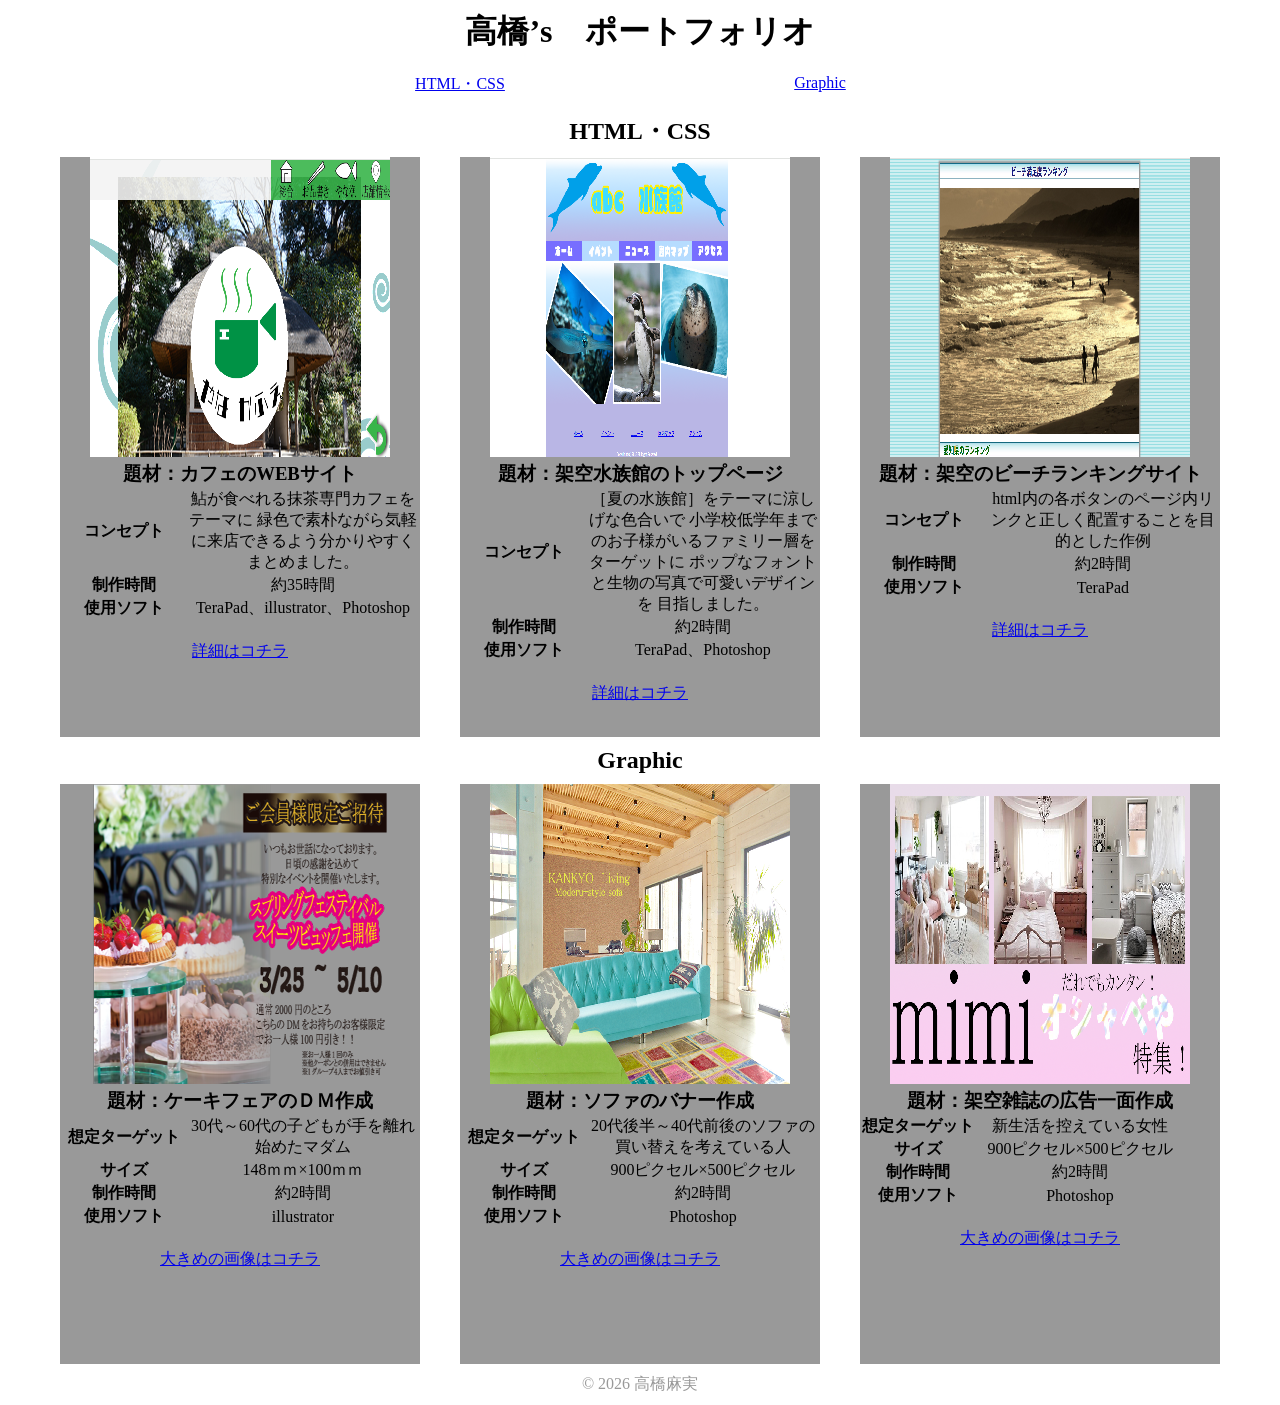
==== index.html @ 325c7fc0 "Add files via upload" ====
<!doctype html>

<head>
<meta charset="utf-8">
<title>ポートフォリオ</title>
<link href="common.css" rel="stylesheet" type="text/css">
</head>

<body>

<div class="wrapper">

	<header>
  <h1>高橋’s　ポートフォリオ</h1>
	</header>

	<nav class="f_box">
 <ul>
  <li><a href="#html">HTML・CSS</a></li>
  <li><a href="#grp">Graphic</a></li>
 </ul>
	</nav>

	<div class="contents">
  <h2 id="html">HTML・CSS</h2>

	<section class="f_box">

  <div class="box">
<p><img src="img/yanacafe.png" alt="作品1"></p>
	<h3>題材：カフェのWEBサイト</h3>
<table>
  <tr>
	<th>コンセプト</th>
	<td>鮎が食べれる抹茶専門カフェをテーマに
  緑色で素朴ながら気軽に来店できるよう分かりやすく
  まとめました。
</td>
  </tr>
  <tr>
	<th>制作時間</th>
	<td>約35時間</td>
  </tr>
  <tr>
	<th>使用ソフト</th>
	<td>TeraPad、illustrator、Photoshop</td>
  </tr>
</table>
<p class="m20"><a href="html/yanacafe/index.html">詳細はコチラ</a></p>
  </div>

  <div class="box">
<p><img src="img/aquarium.png" alt="作品2"></p>
	<h3>題材：架空水族館のトップページ</h3>
<table>
  <tr>
	<th>コンセプト</th>
	<td>［夏の水族館］をテーマに涼しげな色合いで
  小学校低学年までのお子様がいるファミリー層をターゲットに
  ポップなフォントと生物の写真で可愛いデザインを
  目指しました。</td>
  </tr>
  <tr>
	<th>制作時間</th>
	<td>約2時間</td>
  </tr>
  <tr>
	<th>使用ソフト</th>
	<td>TeraPad、Photoshop</td>
  </tr>
</table>
<p class="m20"><a href="html/aquarium/index.html">詳細はコチラ</a></p>
  </div>

  <div class="box">
<p><img src="img/beach.png" alt="作品3"></p>
	<h3>題材：架空のビーチランキングサイト</h3>
<table>
  <tr>
	<th>コンセプト</th>
	<td>html内の各ボタンのページ内リンクと正しく配置することを目的とした作例</td>
  </tr>
  <tr>
	<th>制作時間</th>
	<td>約2時間</td>
  </tr>
  <tr>
	<th>使用ソフト</th>
	<td>TeraPad</td>
  </tr>
</table>
<p class="m20"><a href="html/beach/index.html">詳細はコチラ</a></p>
  </div>

	</section>

	</div><!--.contents-->


	<div class="contents">
  <h2 id="grp">Graphic</h2>

	<section class="f_box">

  <div class="box">
<p><img src="img/team_g/team_dm.png" alt="作品1"></p>
	<h3>題材：ケーキフェアのＤＭ作成</h3>
<table>
  <tr>
	<th>想定ターゲット</th>
	<td>30代～60代の子どもが手を離れ始めたマダム</td>
  </tr>
  <tr>
	<th>サイズ</th>
	<td>148ｍｍ×100ｍｍ</td>
  </tr>
  <tr>
	<th>制作時間</th>
	<td>約2時間</td>
  </tr>
  <tr>
	<th>使用ソフト</th>
	<td>illustrator</td>
  </tr>
</table>
<p class="m20"><a href="link_image/dm_cake.pdf">大きめの画像はコチラ</a></p>
  </div>

  <div class="box">
<p><img src="img/team_g/team_sofa.png" alt="作品2"></p>
	<h3>題材：ソファのバナー作成</h3>
<table>
  <tr>
	<th>想定ターゲット</th>
	<td>20代後半～40代前後のソファの買い替えを考えている人</td>
  </tr>
  <tr>
	<th>サイズ</th>
	<td>900ピクセル×500ピクセル</td>
  </tr>
  <tr>
	<th>制作時間</th>
	<td>約2時間</td>
  </tr>
  <tr>
	<th>使用ソフト</th>
	<td>Photoshop</td>
  </tr>
</table>
<p class="m20"><a href="link_image/bnr_sofa.pdf">大きめの画像はコチラ</a></p>
  </div>

  <div class="box">
<p><img src="img/team_g/team_room.png" alt="作品3"></p>
	<h3>題材：架空雑誌の広告一面作成</h3>
<table>
  <tr>
	<th>想定ターゲット</th>
	<td>新生活を控えている女性</td>
  </tr>
  <tr>
	<th>サイズ</th>
	<td>900ピクセル×500ピクセル</td>
  </tr>
  <tr>
	<th>制作時間</th>
	<td>約2時間</td>
  </tr>
  <tr>
	<th>使用ソフト</th>
	<td>Photoshop</td>
  </tr>
</table>
<p class="m20"><a href="link_image/bnr_room.pdf">大きめの画像はコチラ</a></p>
  </div>

	</section>


	</div><!--.contents-->


	<footer>
<p>&copy; 2026 高橋麻実</p>
	</footer>

</div><!--.wrapper-->
</body>
</html>
---- common.css ----
@charset "utf-8";
/*CSS �|�[�g�t�H���I*/

*{	margin:0px;	padding: 0px;}

body{
	font-size:16px;
	color:#000;
	background-color:#FFF;
}

.wrapper{
	margin:auto;
	width:1200px;
	text-align:center;
}

h1{
	text-align:center;
	padding-top:10px;
	padding-bottom:10px;
}

.f_box{
	display:flex;
	justify-content:space-around;
	align-items:center;
}
ul{
	list-style-type:none;
	width:60%;
	margin:auto;
}
li{
	text-align:center;
	float:left;
	width:50%;
	padding-top:10px;
	padding-bottom:10px;
}

h2{
	text-align:center;
	padding-top:10px;
	padding-bottom:10px;
}

.box{
	background-color:#999;
	height:580px;
	width:30%;
}

th{	width:35%;}
tb{	width:65%;}

.m20{
	margin:20px;
}

footer p{
	color:#999;
	text-align:center;
	padding-top:10px;
	padding-bottom:10px;
}
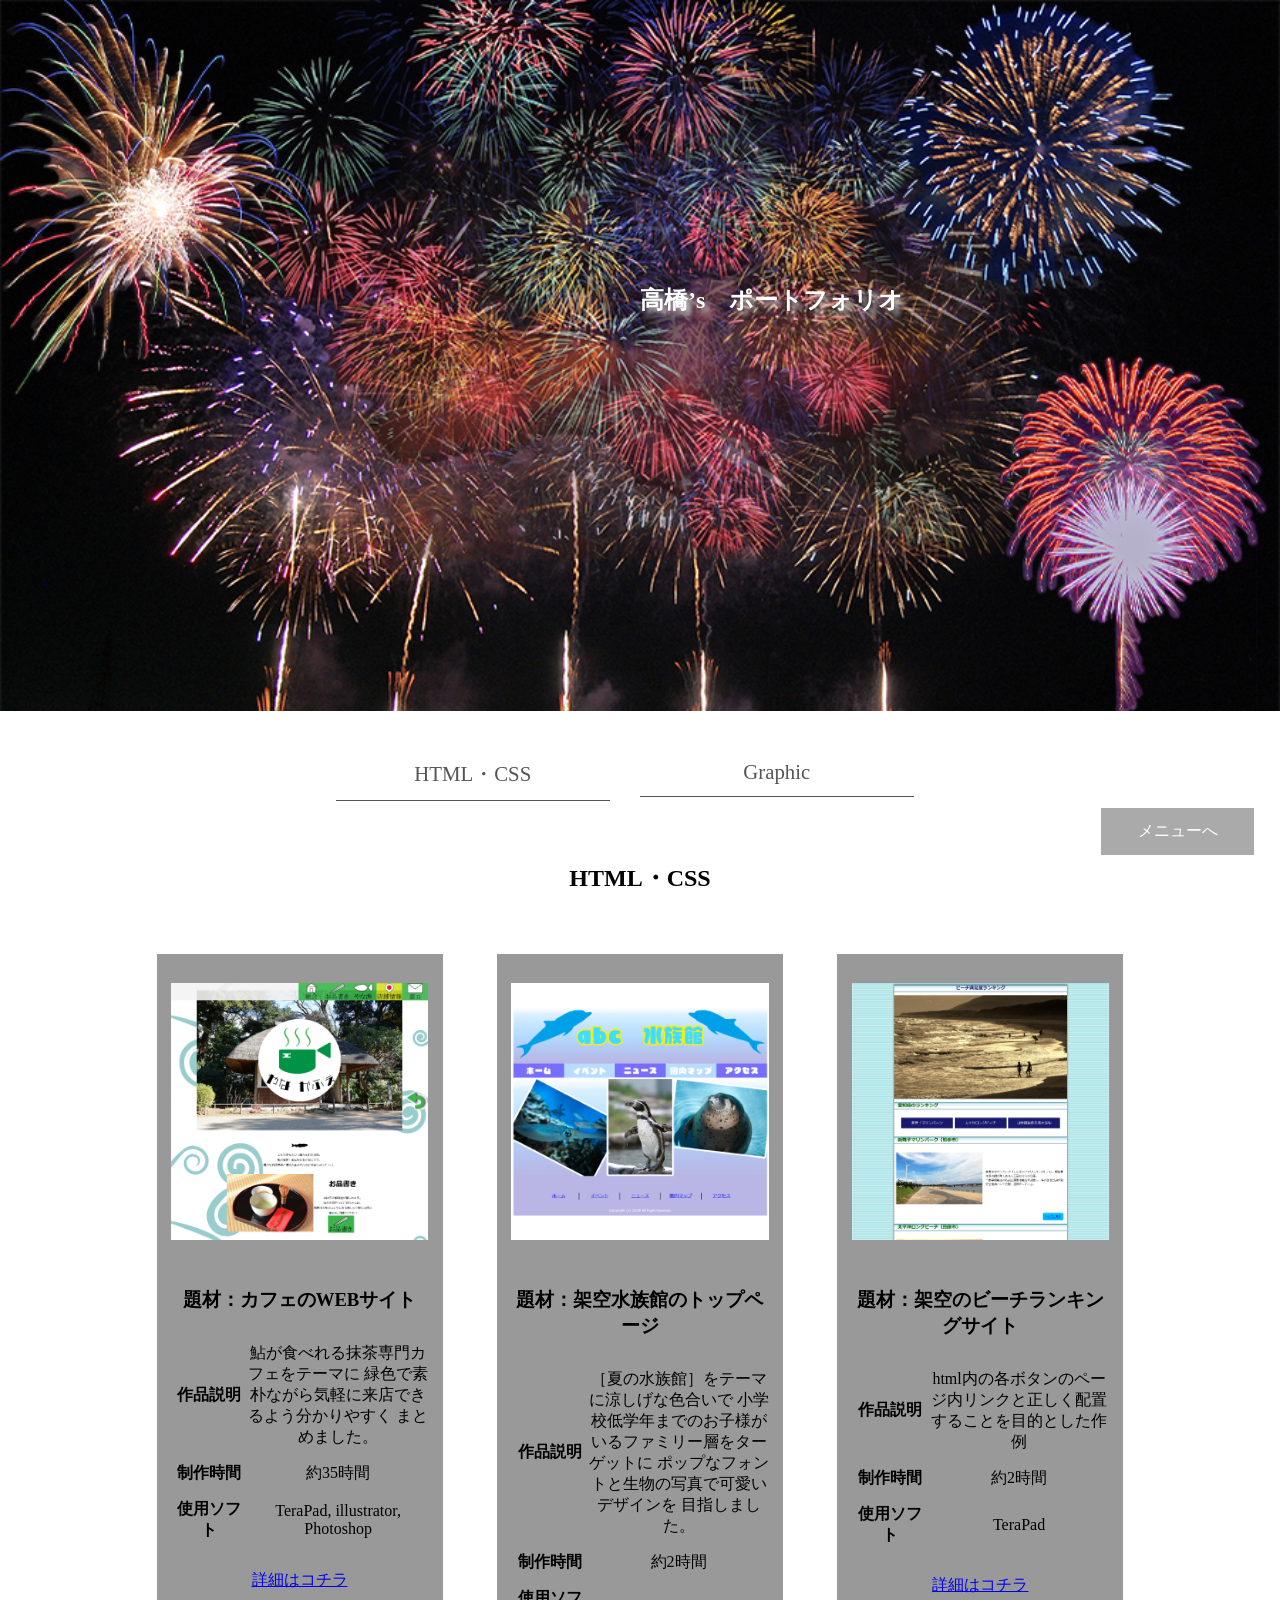
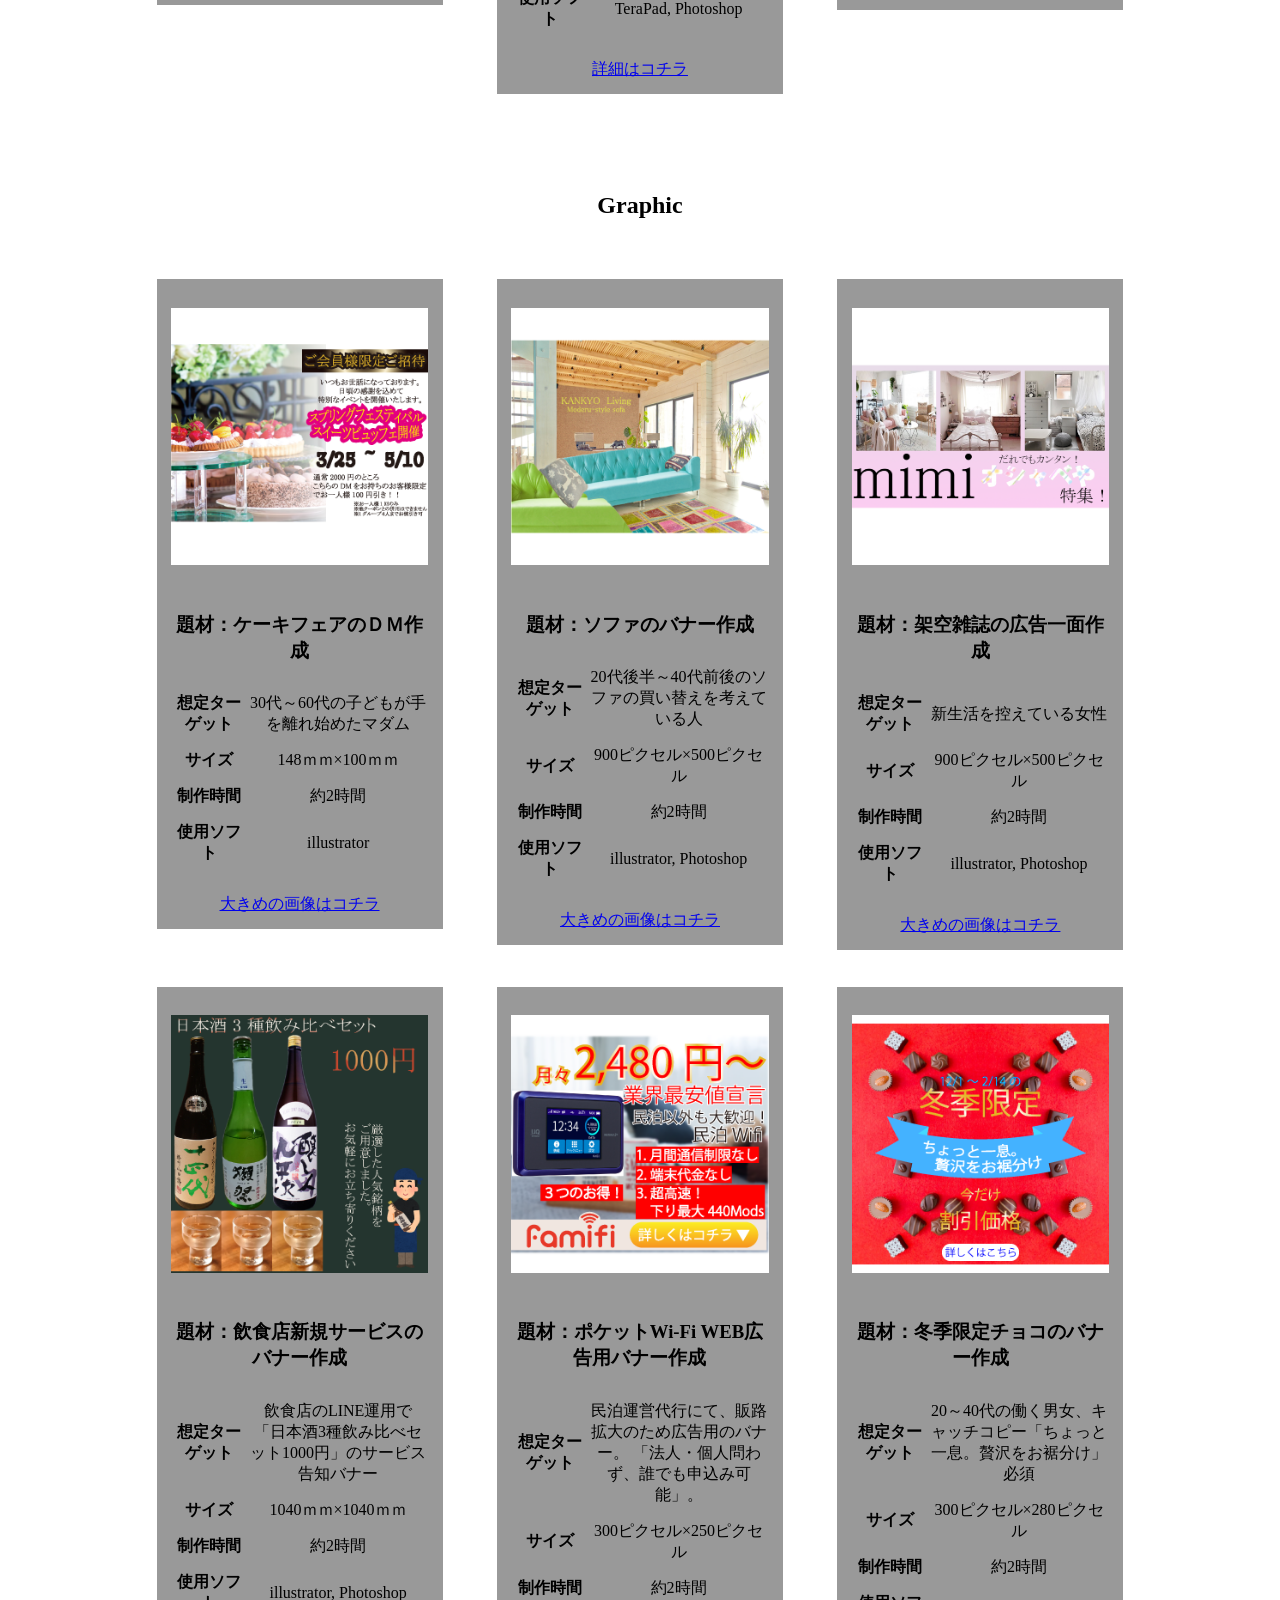
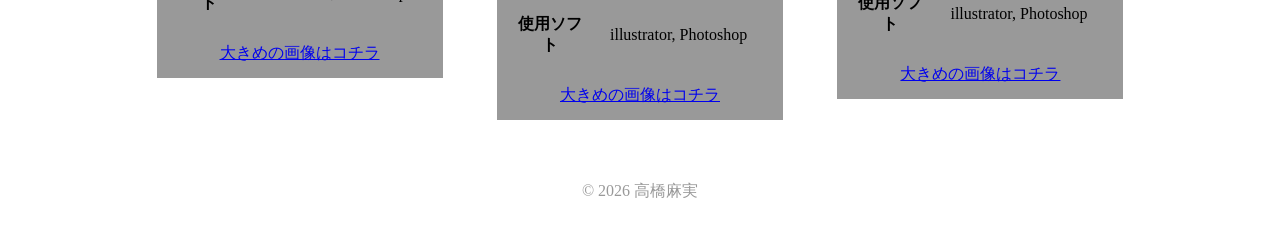
==== commit 9e18ed45: "Add files via upload" ====
--- a/index.html
+++ b/index.html
@@ -2,20 +2,23 @@
 
 <head>
 <meta charset="utf-8">
-<title>ポートフォリオ</title>
+
+<link rel="icon" href="img/favicon.ico">
+
+<title>PORTFOLIO</title>
 <link href="common.css" rel="stylesheet" type="text/css">
 </head>
 
 <body>
-
-<div class="wrapper">
 
 	<header>
   <h1>高橋’s　ポートフォリオ</h1>
 	</header>
 
-	<nav class="f_box">
- <ul>
+<div class="wrapper">
+
+	<nav>
+ <ul id="menu" class="clearfix">
   <li><a href="#html">HTML・CSS</a></li>
   <li><a href="#grp">Graphic</a></li>
  </ul>
@@ -24,6 +27,8 @@
 	<div class="contents">
   <h2 id="html">HTML・CSS</h2>
 
+<!--1段目-->
+
 	<section class="f_box">
 
   <div class="box">
@@ -31,7 +36,7 @@
 	<h3>題材：カフェのWEBサイト</h3>
 <table>
   <tr>
-	<th>コンセプト</th>
+	<th>作品説明</th>
 	<td>鮎が食べれる抹茶専門カフェをテーマに
   緑色で素朴ながら気軽に来店できるよう分かりやすく
   まとめました。
@@ -43,10 +48,10 @@
   </tr>
   <tr>
 	<th>使用ソフト</th>
-	<td>TeraPad、illustrator、Photoshop</td>
-  </tr>
-</table>
-<p class="m20"><a href="html/yanacafe/index.html">詳細はコチラ</a></p>
+	<td>TeraPad, illustrator, Photoshop</td>
+  </tr>
+</table>
+<p class="mr10"><a href="html/yanacafe/index.html">詳細はコチラ</a></p>
   </div>
 
   <div class="box">
@@ -54,7 +59,7 @@
 	<h3>題材：架空水族館のトップページ</h3>
 <table>
   <tr>
-	<th>コンセプト</th>
+	<th>作品説明</th>
 	<td>［夏の水族館］をテーマに涼しげな色合いで
   小学校低学年までのお子様がいるファミリー層をターゲットに
   ポップなフォントと生物の写真で可愛いデザインを
@@ -66,10 +71,10 @@
   </tr>
   <tr>
 	<th>使用ソフト</th>
-	<td>TeraPad、Photoshop</td>
-  </tr>
-</table>
-<p class="m20"><a href="html/aquarium/index.html">詳細はコチラ</a></p>
+	<td>TeraPad, Photoshop</td>
+  </tr>
+</table>
+<p class="mr10"><a href="html/aquarium/index.html">詳細はコチラ</a></p>
   </div>
 
   <div class="box">
@@ -77,7 +82,7 @@
 	<h3>題材：架空のビーチランキングサイト</h3>
 <table>
   <tr>
-	<th>コンセプト</th>
+	<th>作品説明</th>
 	<td>html内の各ボタンのページ内リンクと正しく配置することを目的とした作例</td>
   </tr>
   <tr>
@@ -89,10 +94,11 @@
 	<td>TeraPad</td>
   </tr>
 </table>
-<p class="m20"><a href="html/beach/index.html">詳細はコチラ</a></p>
+<p class="mr10"><a href="html/beach/index.html">詳細はコチラ</a></p>
   </div>
 
 	</section>
+<!--1段目終わり-->
 
 	</div><!--.contents-->
 
@@ -100,9 +106,11 @@
 	<div class="contents">
   <h2 id="grp">Graphic</h2>
 
+<!--1段目-->
+
 	<section class="f_box">
 
-  <div class="box">
+  <div class="box2">
 <p><img src="img/team_g/team_dm.png" alt="作品1"></p>
 	<h3>題材：ケーキフェアのＤＭ作成</h3>
 <table>
@@ -123,10 +131,10 @@
 	<td>illustrator</td>
   </tr>
 </table>
-<p class="m20"><a href="link_image/dm_cake.pdf">大きめの画像はコチラ</a></p>
-  </div>
-
-  <div class="box">
+<p class="mr10"><a href="link_image/dm_cake.pdf">大きめの画像はコチラ</a></p>
+  </div>
+
+  <div class="box2">
 <p><img src="img/team_g/team_sofa.png" alt="作品2"></p>
 	<h3>題材：ソファのバナー作成</h3>
 <table>
@@ -144,13 +152,13 @@
   </tr>
   <tr>
 	<th>使用ソフト</th>
-	<td>Photoshop</td>
-  </tr>
-</table>
-<p class="m20"><a href="link_image/bnr_sofa.pdf">大きめの画像はコチラ</a></p>
-  </div>
-
-  <div class="box">
+	<td>illustrator, Photoshop</td>
+  </tr>
+</table>
+<p class="mr10"><a href="link_image/bnr_sofa.pdf">大きめの画像はコチラ</a></p>
+  </div>
+
+  <div class="box2">
 <p><img src="img/team_g/team_room.png" alt="作品3"></p>
 	<h3>題材：架空雑誌の広告一面作成</h3>
 <table>
@@ -168,16 +176,102 @@
   </tr>
   <tr>
 	<th>使用ソフト</th>
-	<td>Photoshop</td>
-  </tr>
-</table>
-<p class="m20"><a href="link_image/bnr_room.pdf">大きめの画像はコチラ</a></p>
+	<td>illustrator, Photoshop</td>
+  </tr>
+</table>
+<p class="mr10"><a href="link_image/bnr_room.pdf">大きめの画像はコチラ</a></p>
   </div>
 
 	</section>
 
+<!--1段目終わり-->
+
+<!--2段目-->
+
+	<section class="f_box">
+
+  <div class="box3">
+<p><img src="img/team_g/team_sake.png" alt="作品4"></p>
+	<h3>題材：飲食店新規サービスのバナー作成</h3>
+<table>
+  <tr>
+	<th>想定ターゲット</th>
+	<td>飲食店のLINE運用で「日本酒3種飲み比べセット1000円」のサービス告知バナー</td>
+  </tr>
+  <tr>
+	<th>サイズ</th>
+	<td>1040ｍｍ×1040ｍｍ</td>
+  </tr>
+  <tr>
+	<th>制作時間</th>
+	<td>約2時間</td>
+  </tr>
+  <tr>
+	<th>使用ソフト</th>
+	<td>illustrator, Photoshop</td>
+  </tr>
+</table>
+<p class="mr10"><a href="link_image/bnr_sake.pdf">大きめの画像はコチラ</a></p>
+  </div>
+
+  <div class="box3">
+<p><img src="img/team_g/team_wifi.png" alt="作品5"></p>
+	<h3>題材：ポケットWi-Fi WEB広告用バナー作成</h3>
+<table>
+  <tr>
+	<th>想定ターゲット</th>
+	<td>民泊運営代行にて、販路拡大のため広告用のバナー。
+	  「法人・個人問わず、誰でも申込み可能」。</td>
+  </tr>
+  <tr>
+	<th>サイズ</th>
+	<td>300ピクセル×250ピクセル</td>
+  </tr>
+  <tr>
+	<th>制作時間</th>
+	<td>約2時間</td>
+  </tr>
+  <tr>
+	<th>使用ソフト</th>
+	<td>illustrator, Photoshop</td>
+  </tr>
+</table>
+<p class="mr10"><a href="link_image/bnr_wifi.pdf">大きめの画像はコチラ</a></p>
+  </div>
+
+  <div class="box3">
+<p><img src="img/team_g/team_chocolate.png" alt="作品6"></p>
+	<h3>題材：冬季限定チョコのバナー作成</h3>
+<table>
+  <tr>
+	<th>想定ターゲット</th>
+	<td>20～40代の働く男女、キャッチコピー「ちょっと一息。贅沢をお裾分け」必須</td>
+  </tr>
+  <tr>
+	<th>サイズ</th>
+	<td>300ピクセル×280ピクセル</td>
+  </tr>
+  <tr>
+	<th>制作時間</th>
+	<td>約2時間</td>
+  </tr>
+  <tr>
+	<th>使用ソフト</th>
+	<td>illustrator, Photoshop</td>
+  </tr>
+</table>
+<p class="mr10"><a href="link_image/bnr_chocolate.pdf">大きめの画像はコチラ</a></p>
+  </div>
+
+	</section>
+
+<!--2段目終わり-->
 
 	</div><!--.contents-->
+
+<p class="back">
+	<a href="#menu">メニューへ</a>
+</p>
 
 
 	<footer>
--- a/common.css
+++ b/common.css
@@ -1,66 +1,138 @@
+/*CSS PORTFOLIO*/
 @charset "utf-8";
-/*CSS �|�[�g�t�H���I*/
 
 *{	margin:0px;	padding: 0px;}
 
 body{
-	font-size:16px;
-	color:#000;
-	background-color:#FFF;
+	text-align:center;
+}
+
+header{
+	background-image:url("img/header_bd.png");
+	background-size:100%;
+	width:100%;
+	height:0;
+	padding-top:55.556%;
+	position:relative;
+	z-index:999;
+}
+h1{
+	position: absolute;
+	top: 40%;
+	left: 50%;
+	color:#FFF;
+	font-size: 150%;
+	text-shadow: 5px 5px 5px #bbb;
 }
 
 .wrapper{
+	width:95%;
 	margin:auto;
-	width:1200px;
-	text-align:center;
 }
 
-h1{
-	text-align:center;
-	padding-top:10px;
-	padding-bottom:10px;
-}
-
-.f_box{
-	display:flex;
-	justify-content:space-around;
-	align-items:center;
-}
 ul{
 	list-style-type:none;
-	width:60%;
+	width:50%;
 	margin:auto;
+	margin-top:3%;
 }
 li{
 	text-align:center;
 	float:left;
-	width:50%;
-	padding-top:10px;
-	padding-bottom:10px;
+	width:45%;
+	font-size:130%;
+	border-bottom:solid 1px #555;
+	margin-right:5%;
+	padding-top:2%;
+	padding-bottom:2%;
+}
+.clearfix:after{
+	content:"";
+	display:block;
+	clear:both;
 }
 
+nav a {
+	text-decoration: none;
+	color: #555;
+}
+nav a:hover {
+	opacity: 0.8;
+}
+
+
 h2{
+	font-size:150%;
 	text-align:center;
-	padding-top:10px;
-	padding-bottom:10px;
+	padding-top:5%;
+	padding-bottom:5%;
+}
+
+.f_box{
+	width:84%;
+	margin:auto;
+	display:flex;
+	flex-direction:row;
+	flex-wrap:wrap;
+	justify-content:space-around;
+	align-items:flex-start;
+	margin-bottom:3%;
+}
+
+.box img,.box2 img,.box3 img{
+	width:90%;
+	margin:10% auto;
 }
 
 .box{
 	background-color:#999;
-	height:580px;
-	width:30%;
+	width:28%;
+/*	height:760PX;*/
+}
+.box2{
+	background-color:#999;
+	width:28%;
+/*	height:700PX;*/
+}
+.box3{
+	background-color:#999;
+	width:28%;
+/*	height:770PX;*/
 }
 
-th{	width:35%;}
-tb{	width:65%;}
+h3{	padding:5%;}
 
-.m20{
-	margin:20px;
+table{
+	width:90%;
+	margin:auto;
+	border-collapse:separate;
+	border-spacing:0 15px;
+}
+th{	width:30%;}
+tb{	width:60%;}
+
+.mr10{
+	margin-top:5%;
+	margin-bottom:5%;
+}
+
+.back{
+	width:10%;
+	text-align:center;
+	background-color:#aaa;
+	padding:1%;
+	position:fixed;
+	right:2%;
+	bottom:5%;
+}
+.back a{
+	color:#fff;
+	text-decoration:none;
 }
 
 footer p{
 	color:#999;
 	text-align:center;
-	padding-top:10px;
-	padding-bottom:10px;
+	padding-top:2%;
+	padding-bottom:3%;
 }
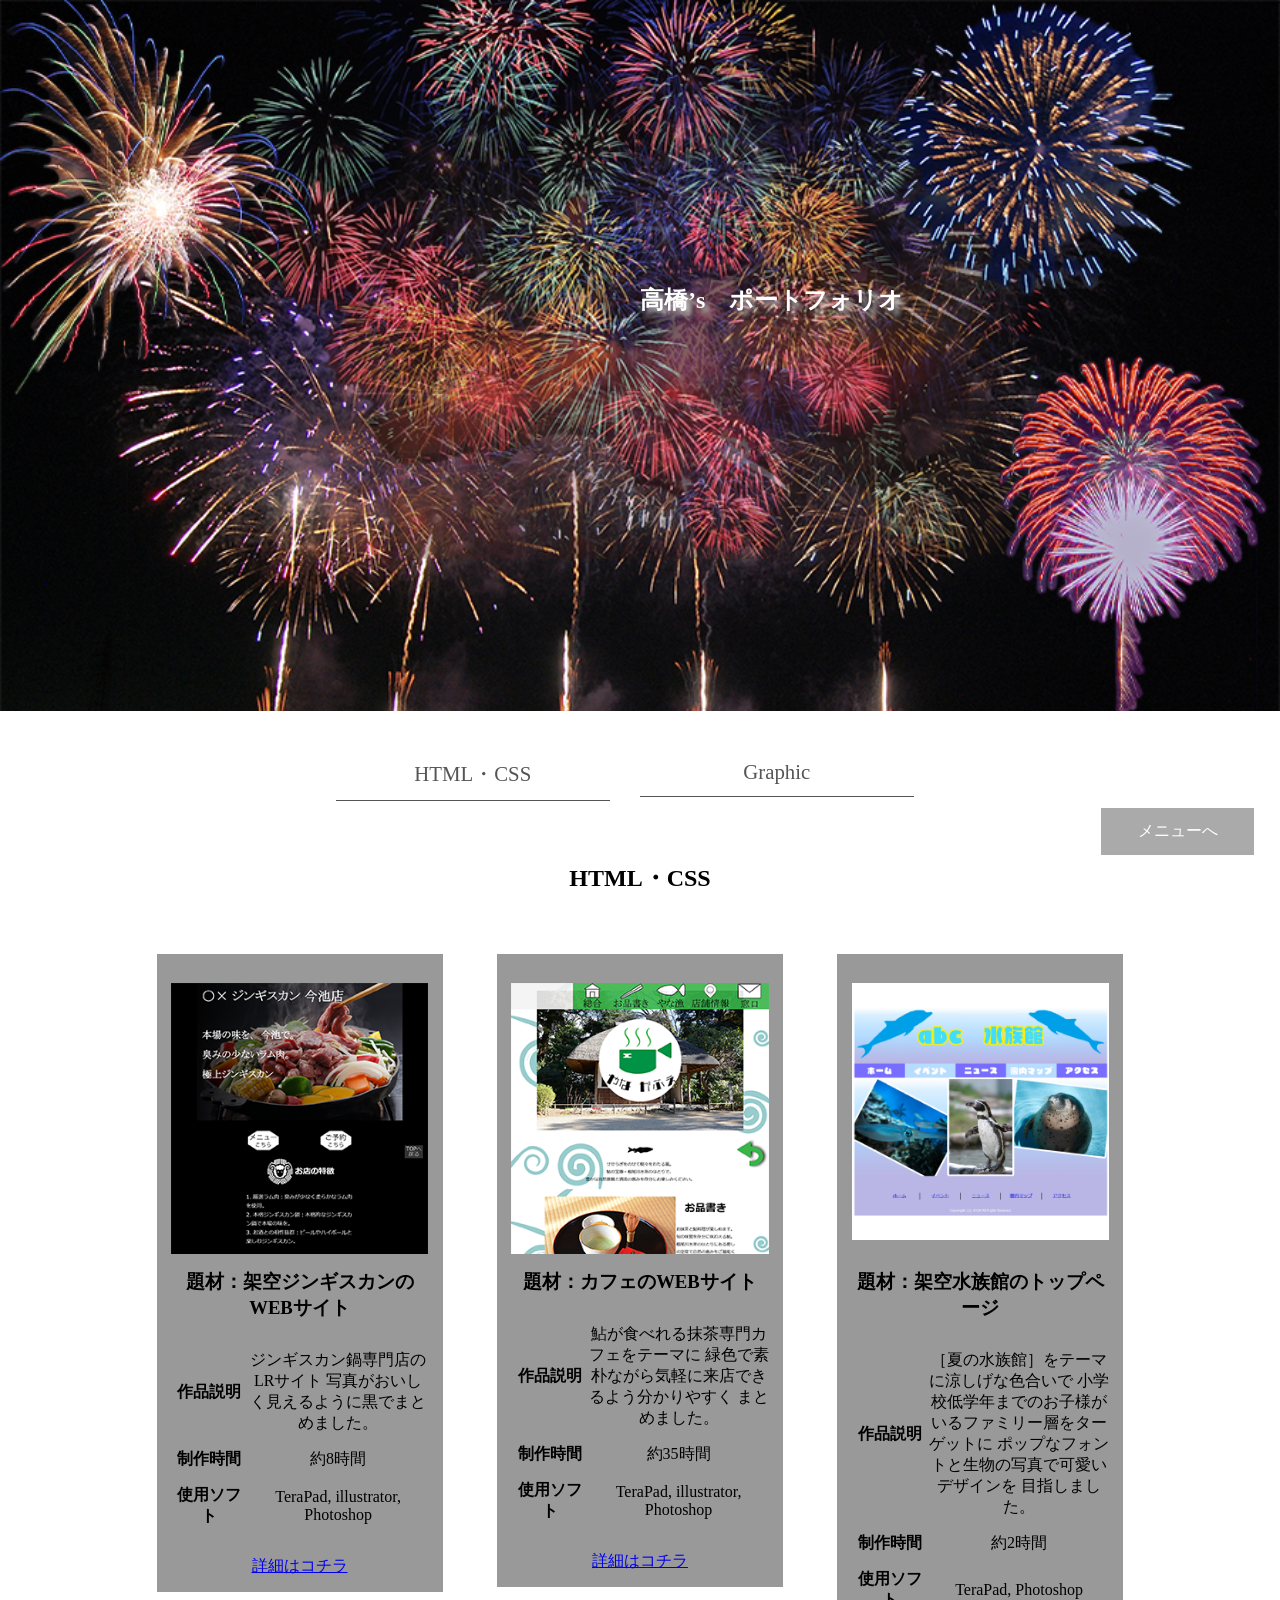
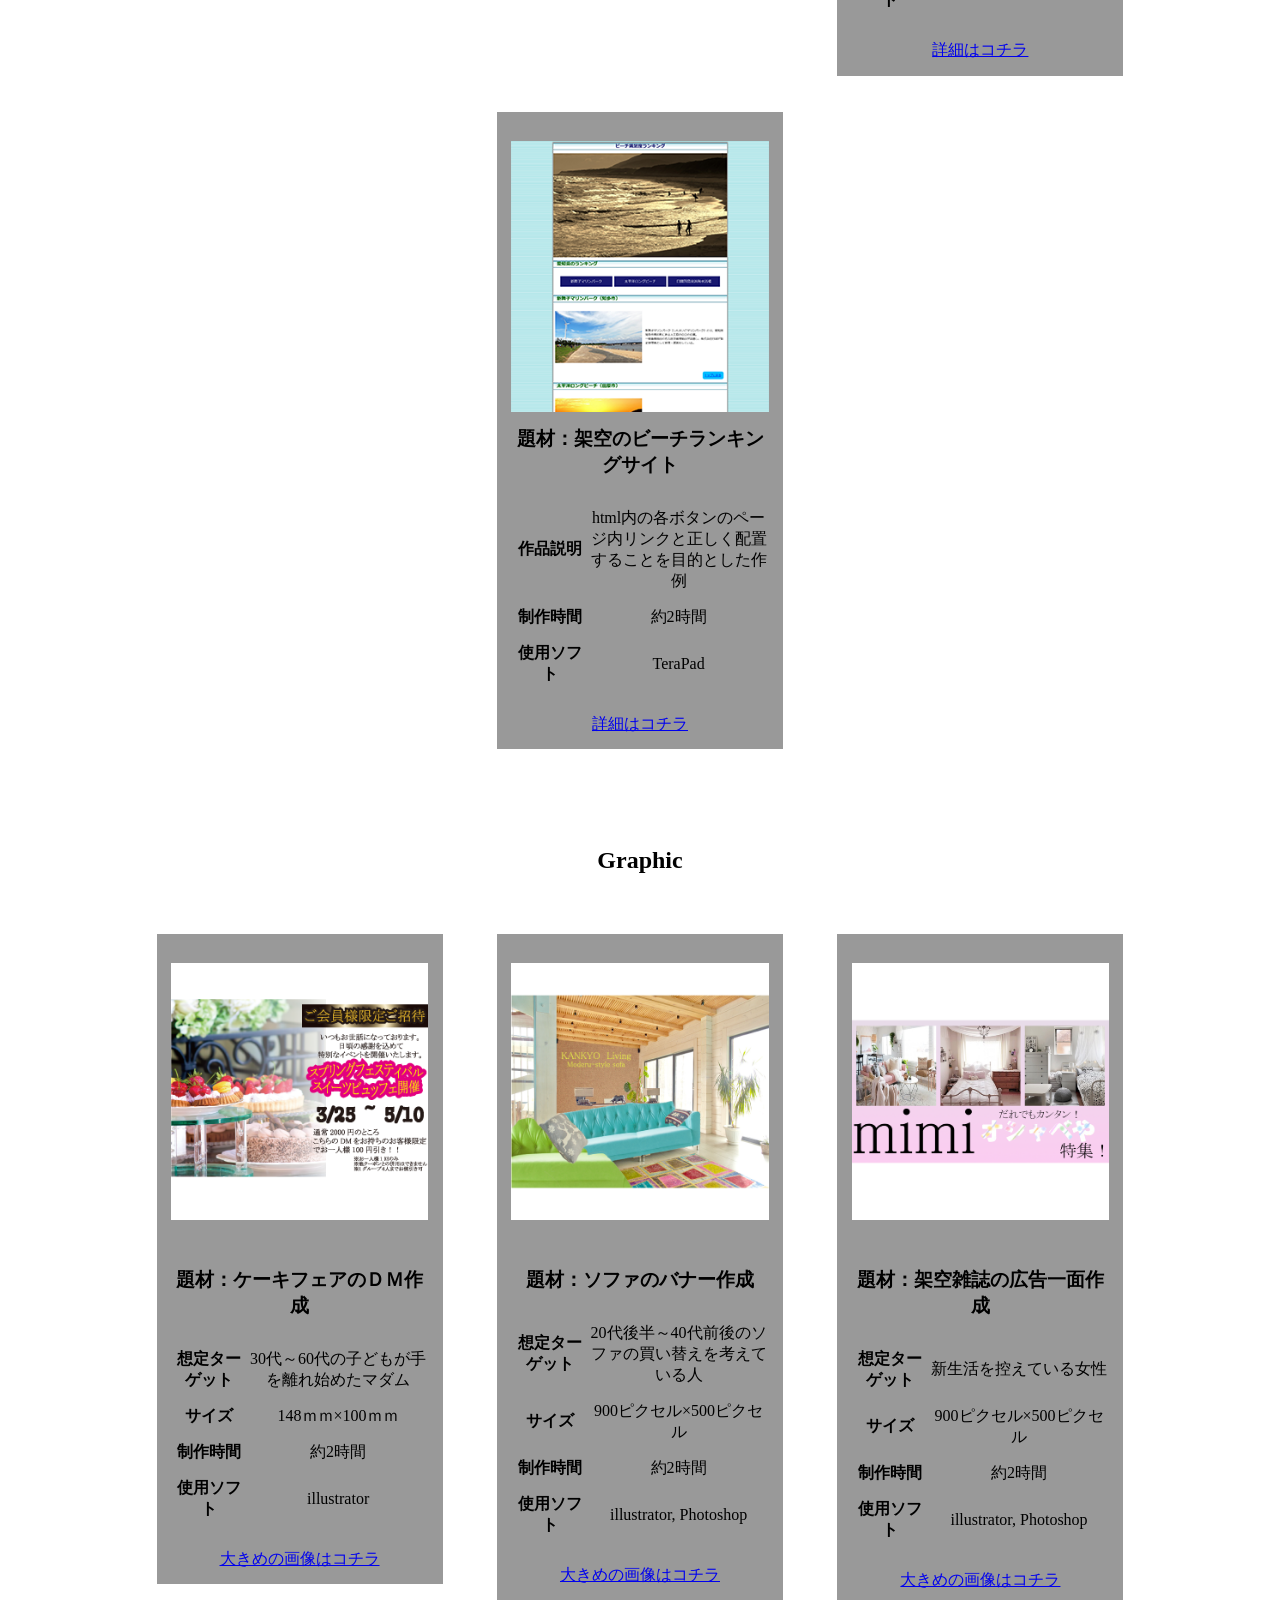
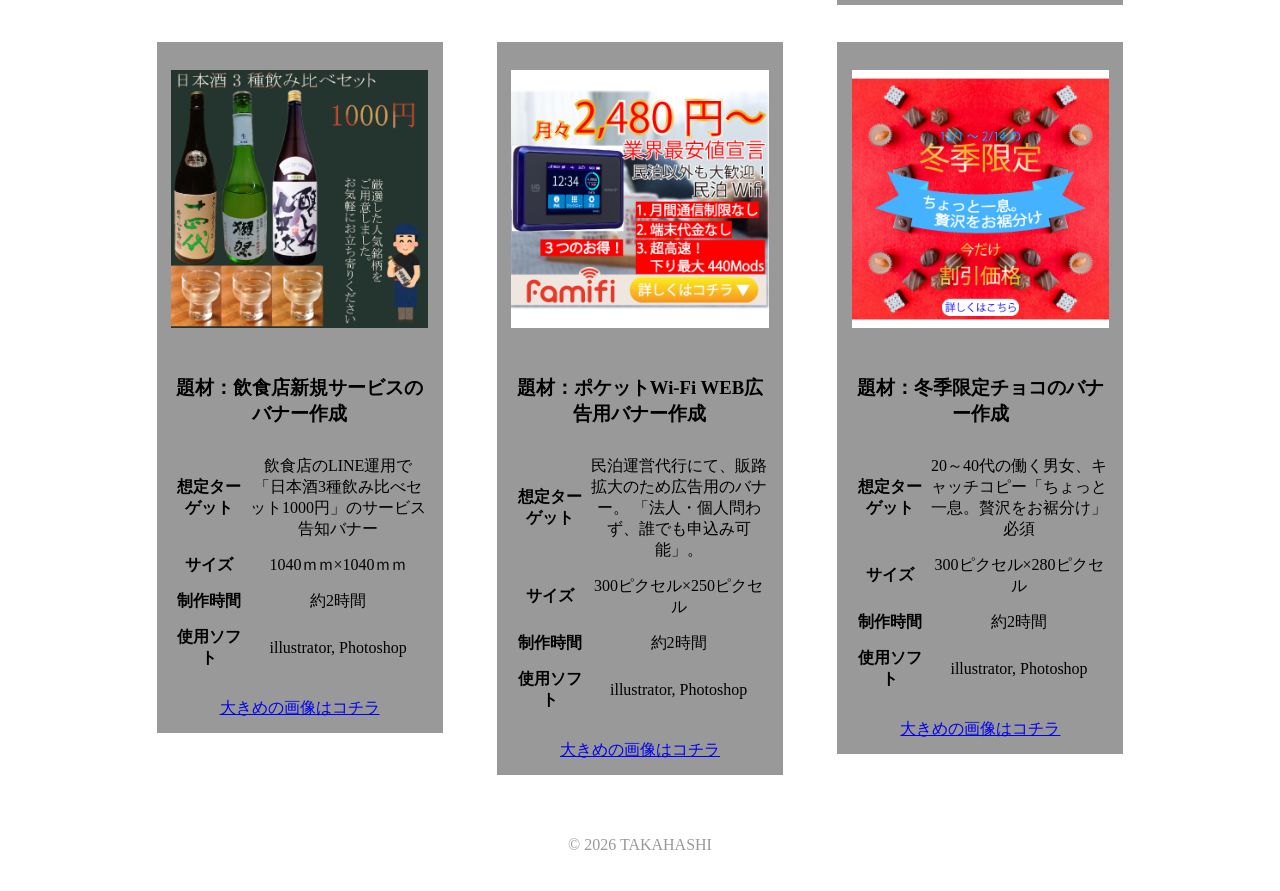
==== commit 52791624: "Add files via upload" ====
--- a/index.html
+++ b/index.html
@@ -32,7 +32,29 @@
 	<section class="f_box">
 
   <div class="box">
-<p><img src="img/yanacafe.png" alt="作品1"></p>
+<p class="i_box"><img src="img/lamb.png" alt="作品1"></p>
+	<h3>題材：架空ジンギスカンのWEBサイト</h3>
+<table>
+  <tr>
+	<th>作品説明</th>
+	<td>ジンギスカン鍋専門店のLRサイト
+		写真がおいしく見えるように黒でまとめました。
+</td>
+  </tr>
+  <tr>
+	<th>制作時間</th>
+	<td>約8時間</td>
+  </tr>
+  <tr>
+	<th>使用ソフト</th>
+	<td>TeraPad, illustrator, Photoshop</td>
+  </tr>
+</table>
+<p class="mr10"><a href="html/lamb/index.html">詳細はコチラ</a></p>
+  </div>
+
+  <div class="box">
+<p class="i_box"><img src="img/yanacafe.png" alt="作品2"></p>
 	<h3>題材：カフェのWEBサイト</h3>
 <table>
   <tr>
@@ -55,7 +77,7 @@
   </div>
 
   <div class="box">
-<p><img src="img/aquarium.png" alt="作品2"></p>
+<p class="i_box"><img src="img/aquarium.png" alt="作品3"></p>
 	<h3>題材：架空水族館のトップページ</h3>
 <table>
   <tr>
@@ -77,8 +99,16 @@
 <p class="mr10"><a href="html/aquarium/index.html">詳細はコチラ</a></p>
   </div>
 
-  <div class="box">
-<p><img src="img/beach.png" alt="作品3"></p>
+	</section>
+
+<!--1段目終わり-->
+
+<!--2段目-->
+
+	<section class="f_box">
+
+  <div class="box">
+<p class="i_box"><img src="img/beach.png" alt="作品4"></p>
 	<h3>題材：架空のビーチランキングサイト</h3>
 <table>
   <tr>
@@ -98,7 +128,7 @@
   </div>
 
 	</section>
-<!--1段目終わり-->
+<!--2段目終わり-->
 
 	</div><!--.contents-->
 
@@ -110,7 +140,7 @@
 
 	<section class="f_box">
 
-  <div class="box2">
+  <div class="box">
 <p><img src="img/team_g/team_dm.png" alt="作品1"></p>
 	<h3>題材：ケーキフェアのＤＭ作成</h3>
 <table>
@@ -134,7 +164,7 @@
 <p class="mr10"><a href="link_image/dm_cake.pdf">大きめの画像はコチラ</a></p>
   </div>
 
-  <div class="box2">
+  <div class="box">
 <p><img src="img/team_g/team_sofa.png" alt="作品2"></p>
 	<h3>題材：ソファのバナー作成</h3>
 <table>
@@ -158,7 +188,7 @@
 <p class="mr10"><a href="link_image/bnr_sofa.pdf">大きめの画像はコチラ</a></p>
   </div>
 
-  <div class="box2">
+  <div class="box">
 <p><img src="img/team_g/team_room.png" alt="作品3"></p>
 	<h3>題材：架空雑誌の広告一面作成</h3>
 <table>
@@ -190,7 +220,7 @@
 
 	<section class="f_box">
 
-  <div class="box3">
+  <div class="box">
 <p><img src="img/team_g/team_sake.png" alt="作品4"></p>
 	<h3>題材：飲食店新規サービスのバナー作成</h3>
 <table>
@@ -214,7 +244,7 @@
 <p class="mr10"><a href="link_image/bnr_sake.pdf">大きめの画像はコチラ</a></p>
   </div>
 
-  <div class="box3">
+  <div class="box">
 <p><img src="img/team_g/team_wifi.png" alt="作品5"></p>
 	<h3>題材：ポケットWi-Fi WEB広告用バナー作成</h3>
 <table>
@@ -239,7 +269,7 @@
 <p class="mr10"><a href="link_image/bnr_wifi.pdf">大きめの画像はコチラ</a></p>
   </div>
 
-  <div class="box3">
+  <div class="box">
 <p><img src="img/team_g/team_chocolate.png" alt="作品6"></p>
 	<h3>題材：冬季限定チョコのバナー作成</h3>
 <table>
@@ -275,7 +305,7 @@
 
 
 	<footer>
-<p>&copy; 2026 高橋麻実</p>
+<p>&copy; 2026 TAKAHASHI</p>
 	</footer>
 
 </div><!--.wrapper-->
--- a/common.css
+++ b/common.css
@@ -79,7 +79,14 @@
 	margin-bottom:3%;
 }
 
-.box img,.box2 img,.box3 img{
+.i_box{
+	width:100%;
+	height:300px;
+	overflow:auto;
+	scrollbar-width:none;
+}
+
+.box img{
 	width:90%;
 	margin:10% auto;
 }
@@ -89,16 +96,19 @@
 	width:28%;
 /*	height:760PX;*/
 }
+
+/*
 .box2{
 	background-color:#999;
 	width:28%;
-/*	height:700PX;*/
+	height:700PX;
 }
 .box3{
 	background-color:#999;
 	width:28%;
-/*	height:770PX;*/
+	height:770PX;
 }
+*/
 
 h3{	padding:5%;}
 
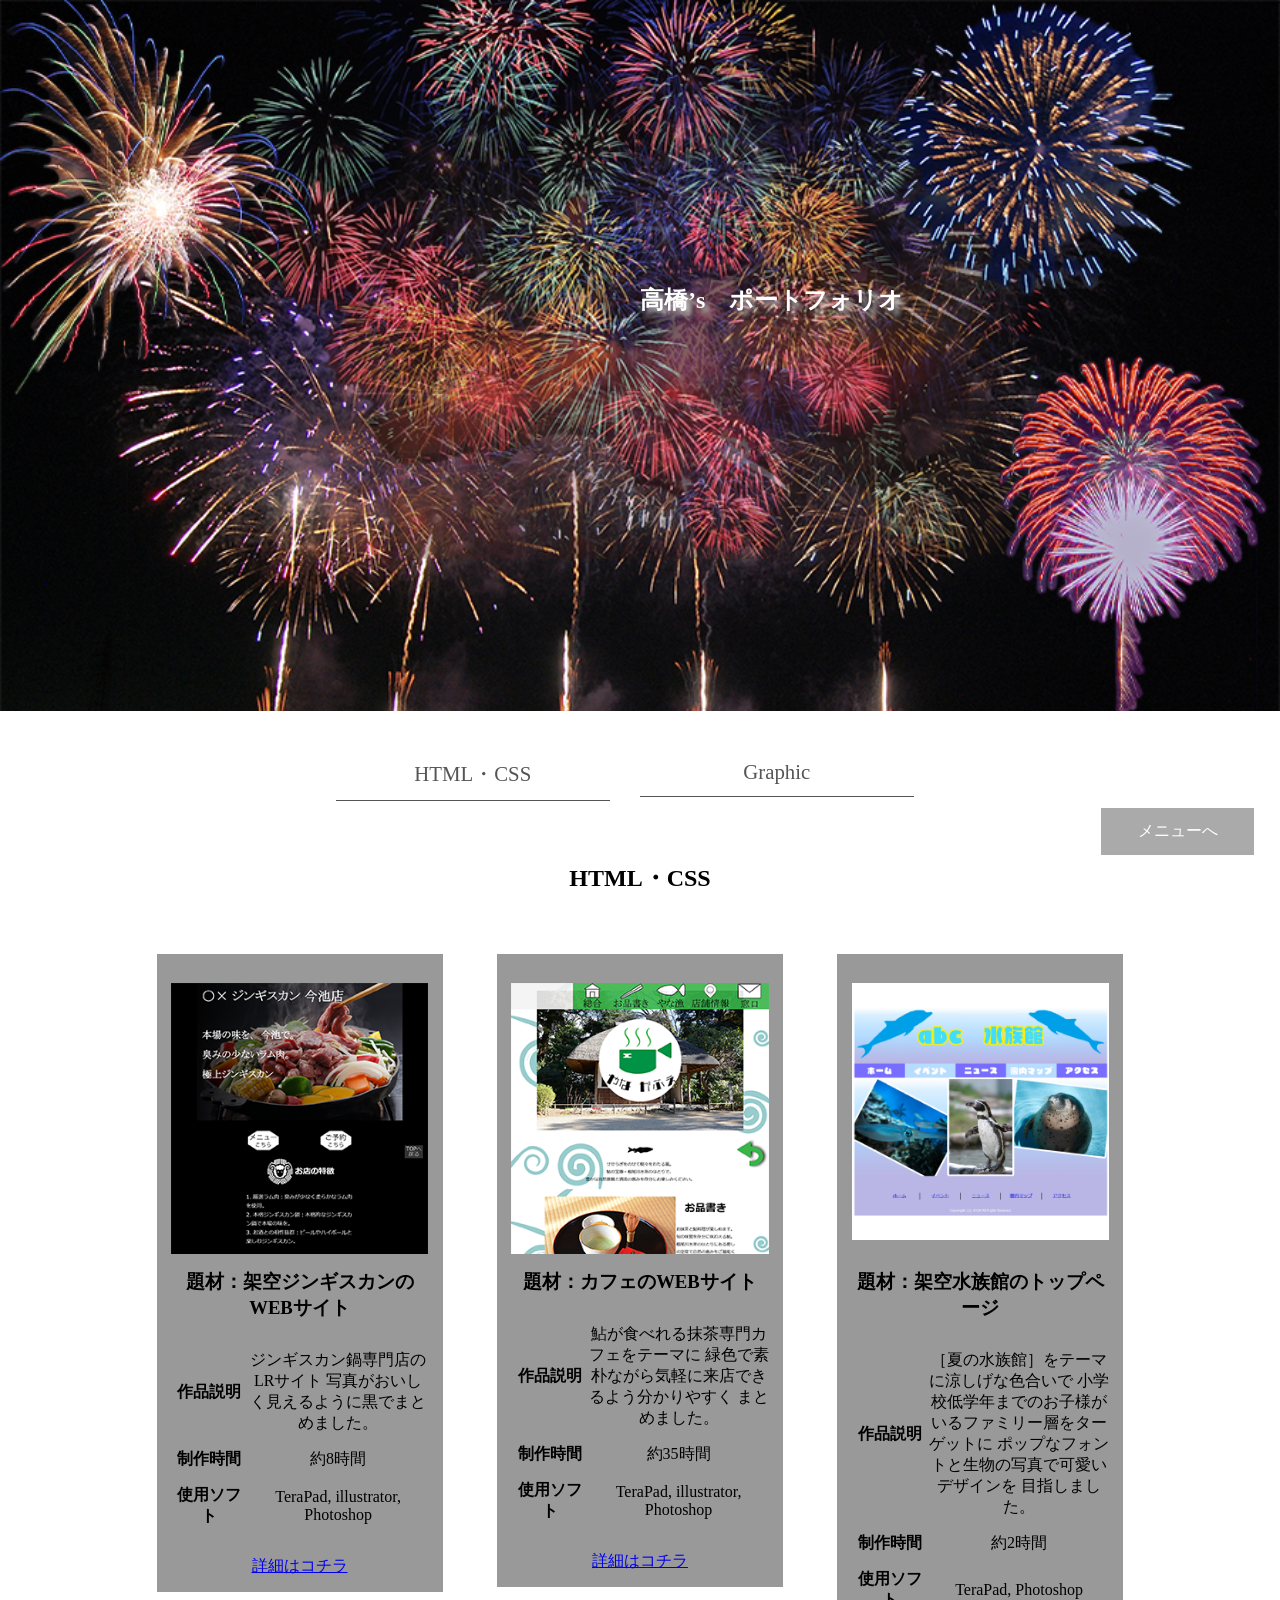
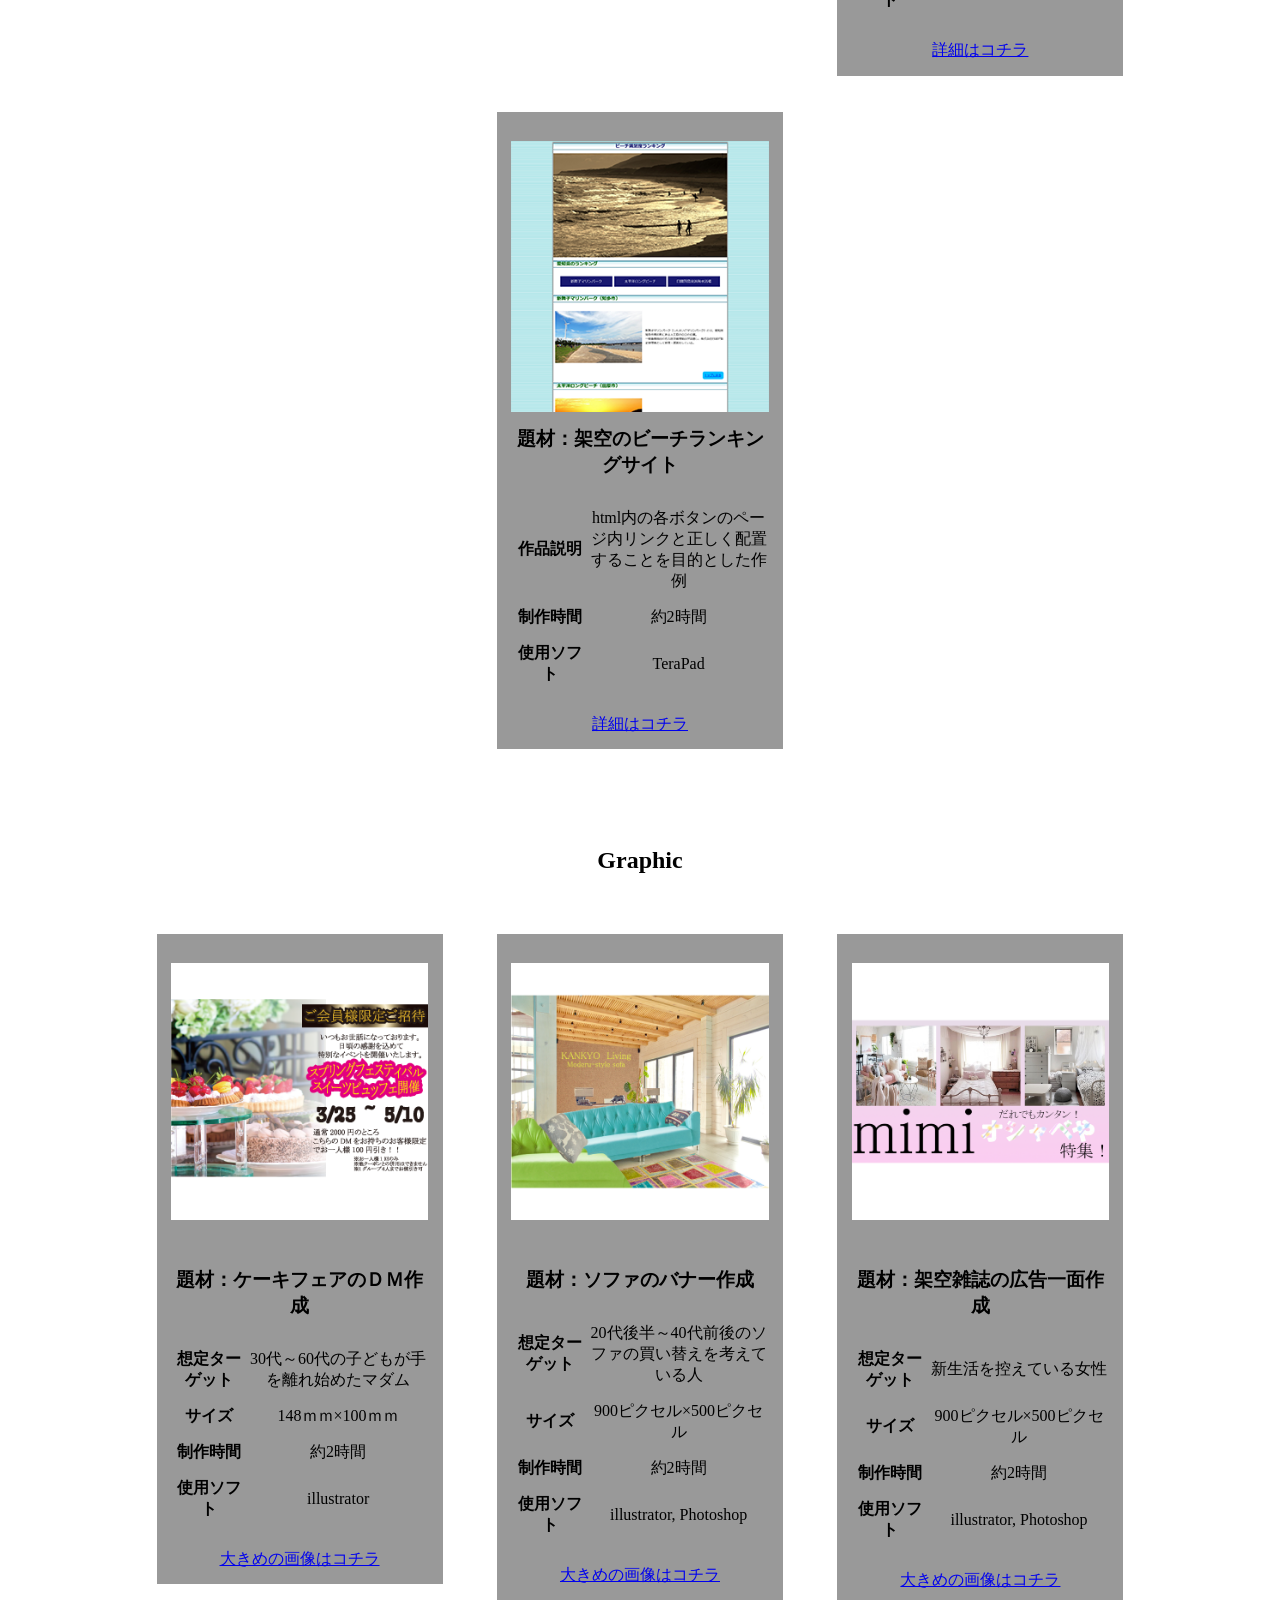
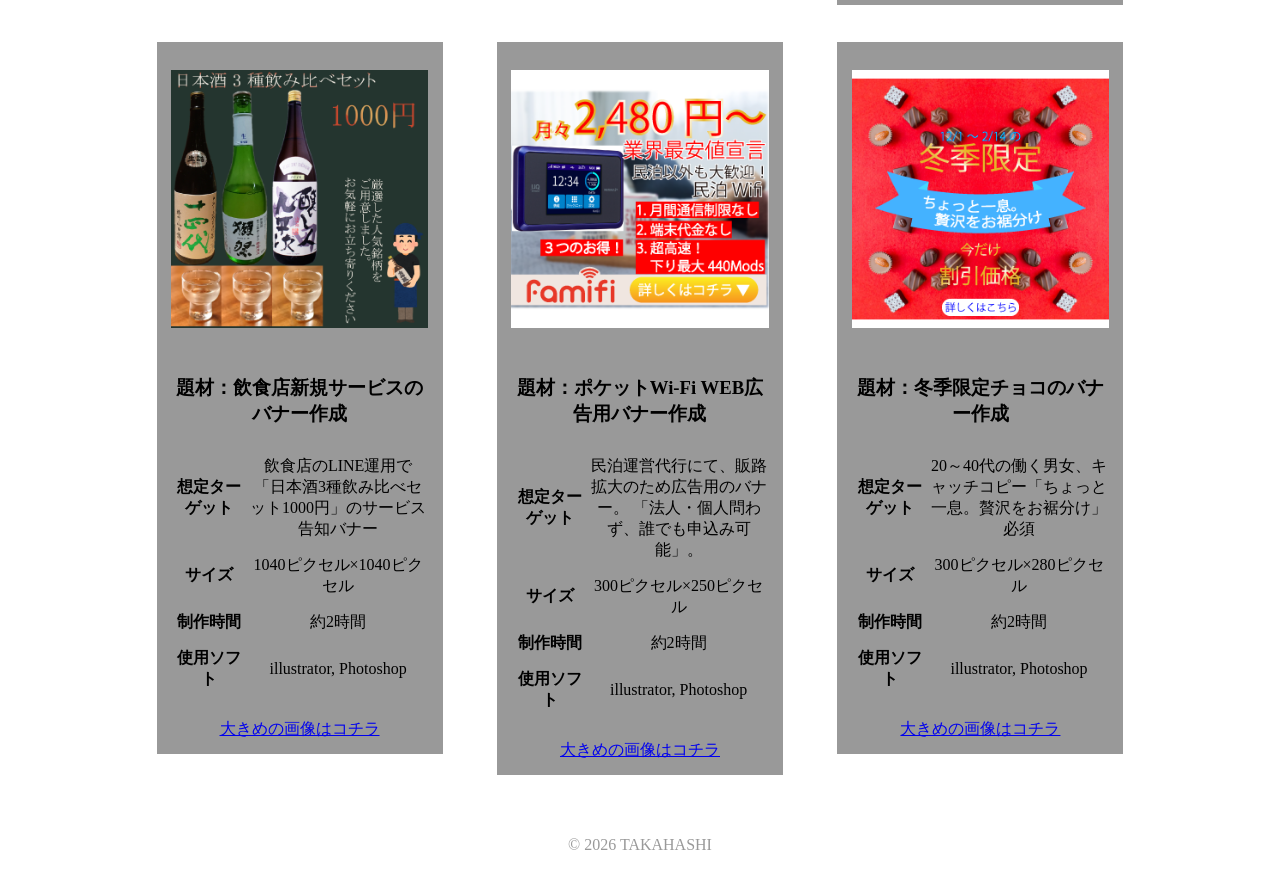
==== commit efa977fb: "Add files via upload" ====
--- a/index.html
+++ b/index.html
@@ -230,7 +230,7 @@
   </tr>
   <tr>
 	<th>サイズ</th>
-	<td>1040ｍｍ×1040ｍｍ</td>
+	<td>1040ピクセル×1040ピクセル</td>
   </tr>
   <tr>
 	<th>制作時間</th>
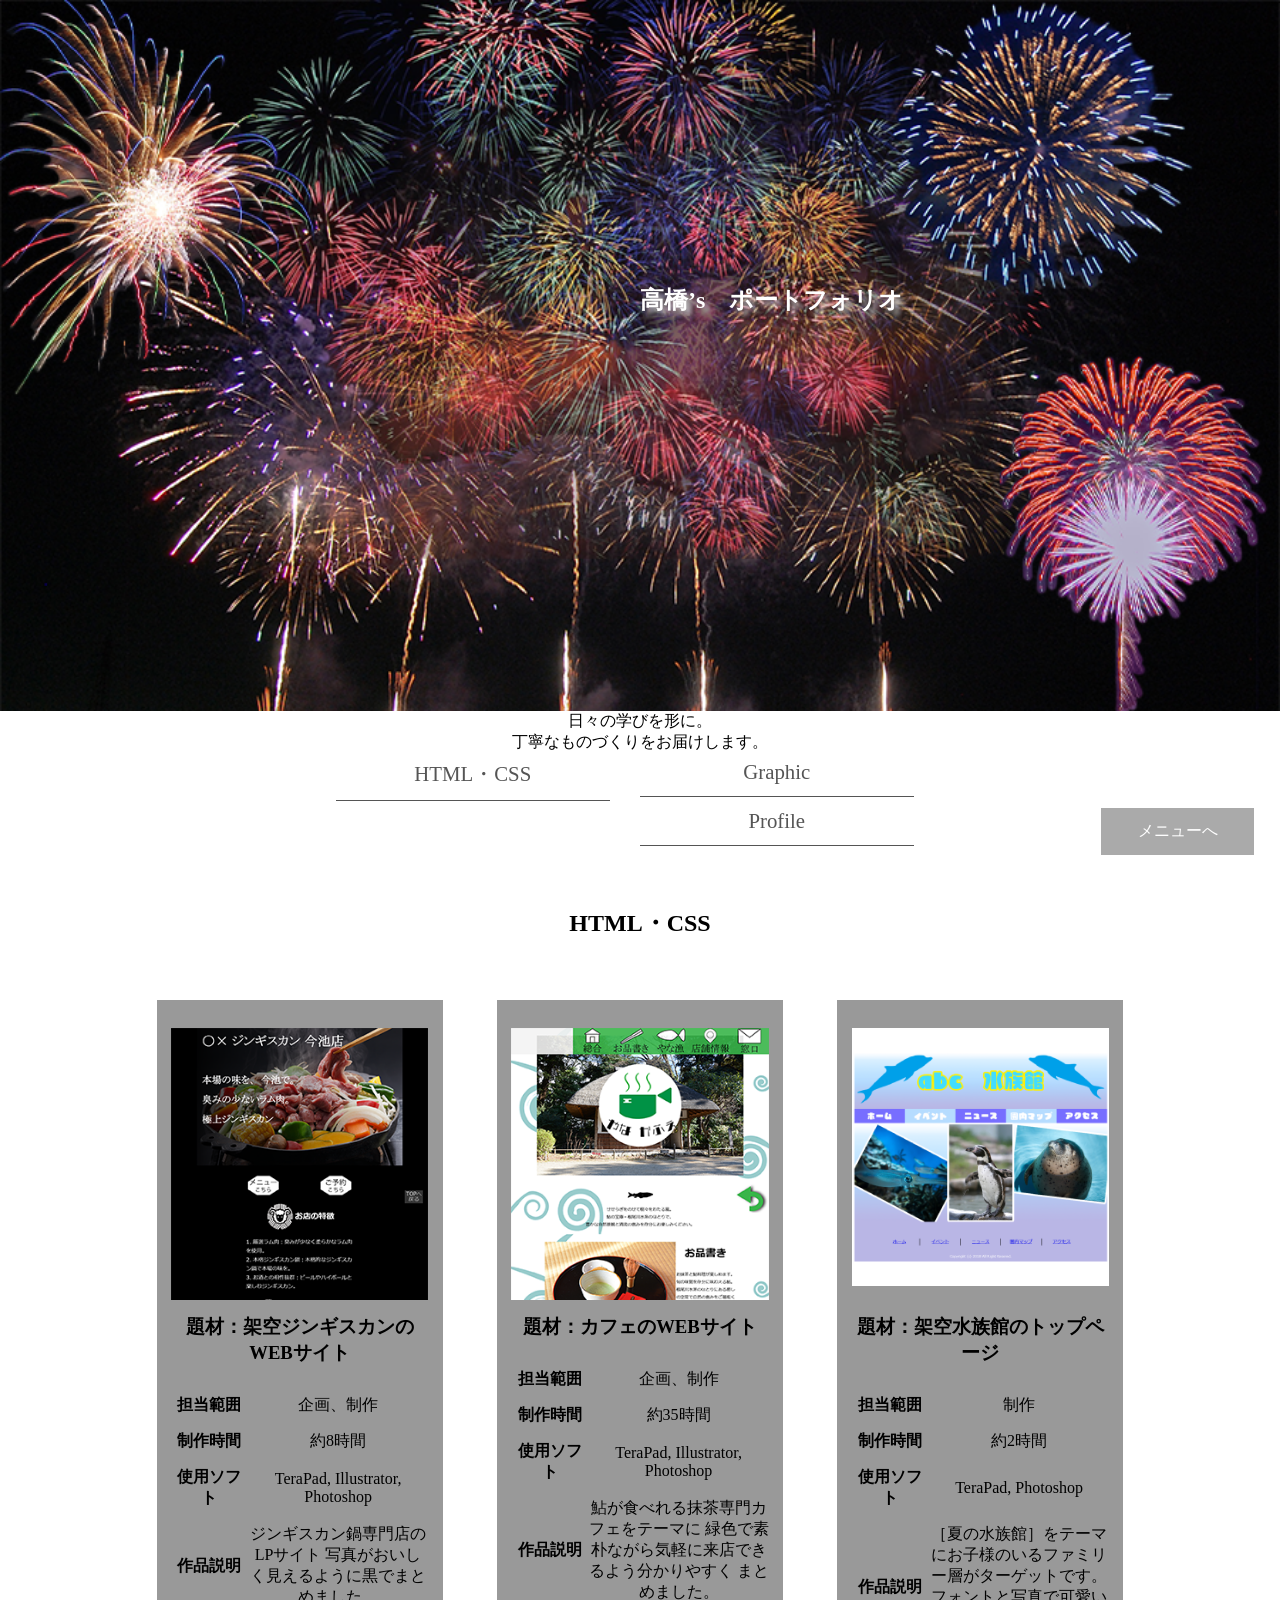
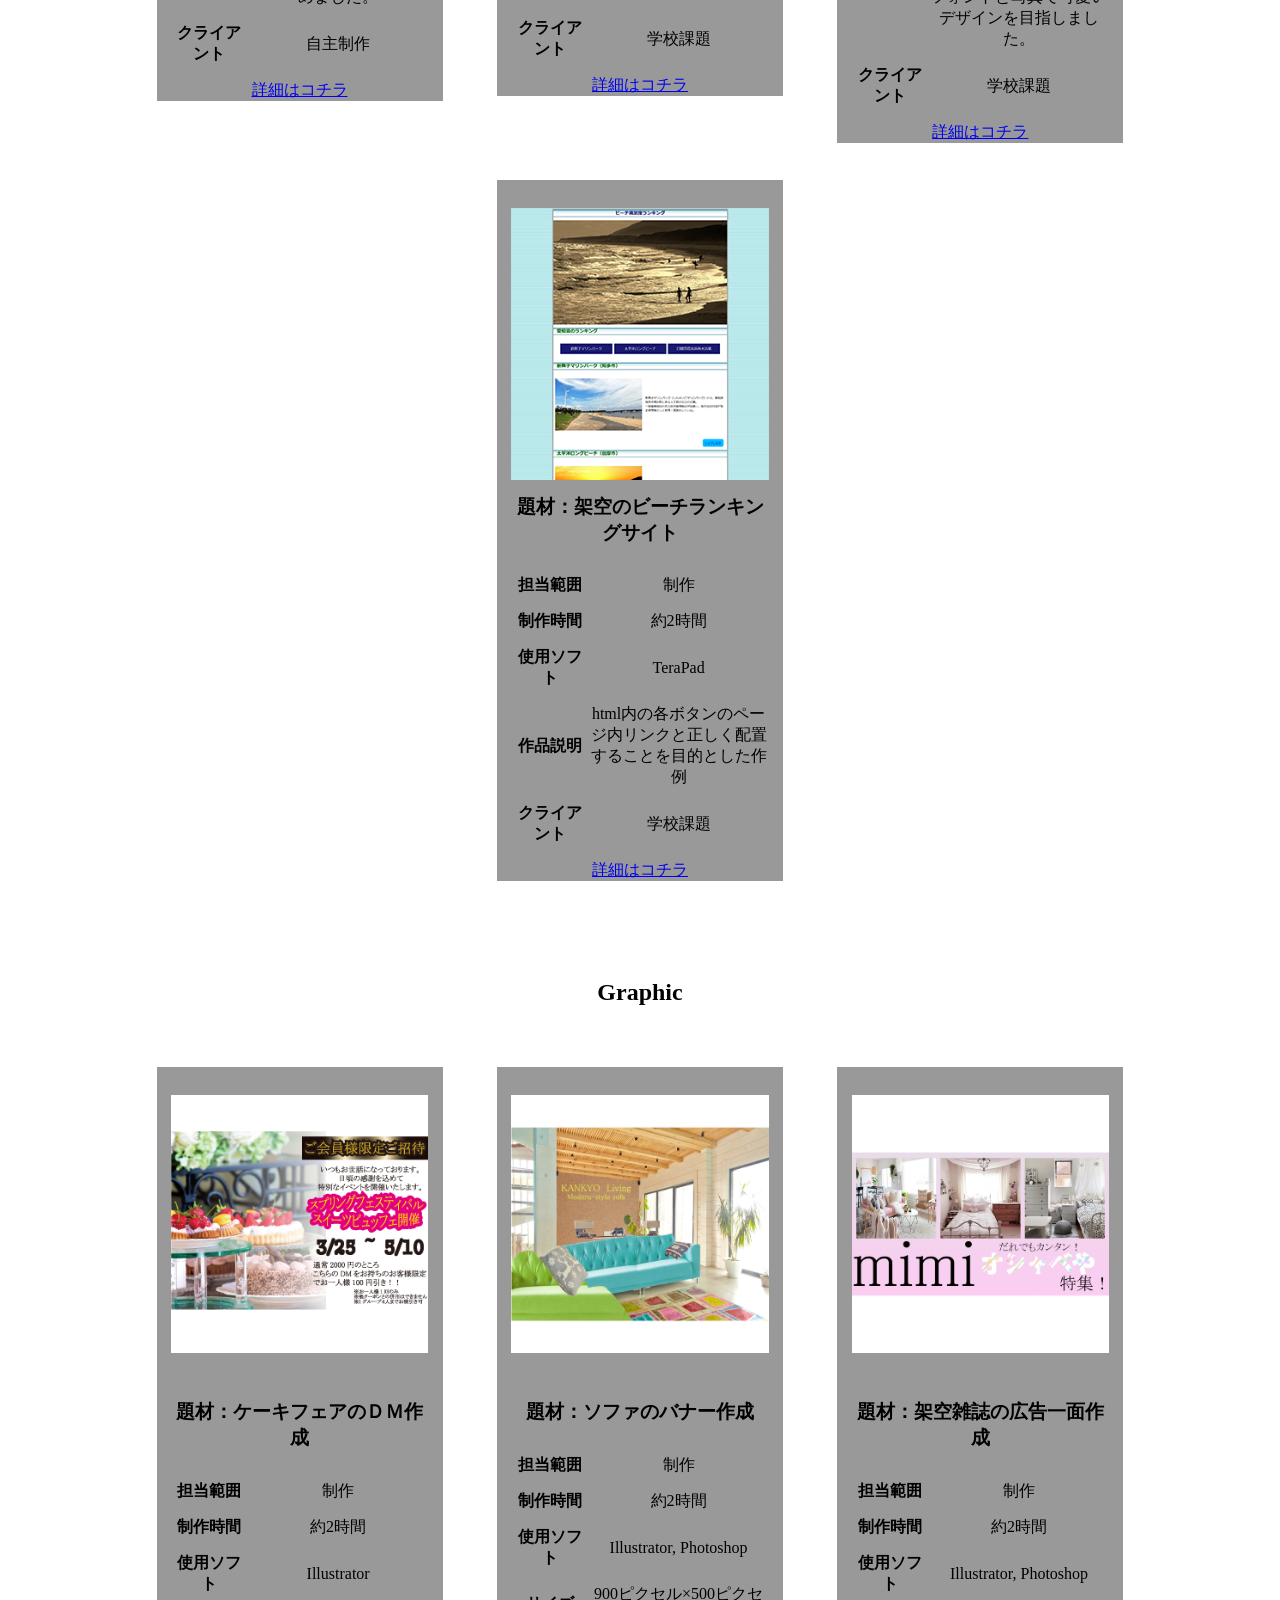
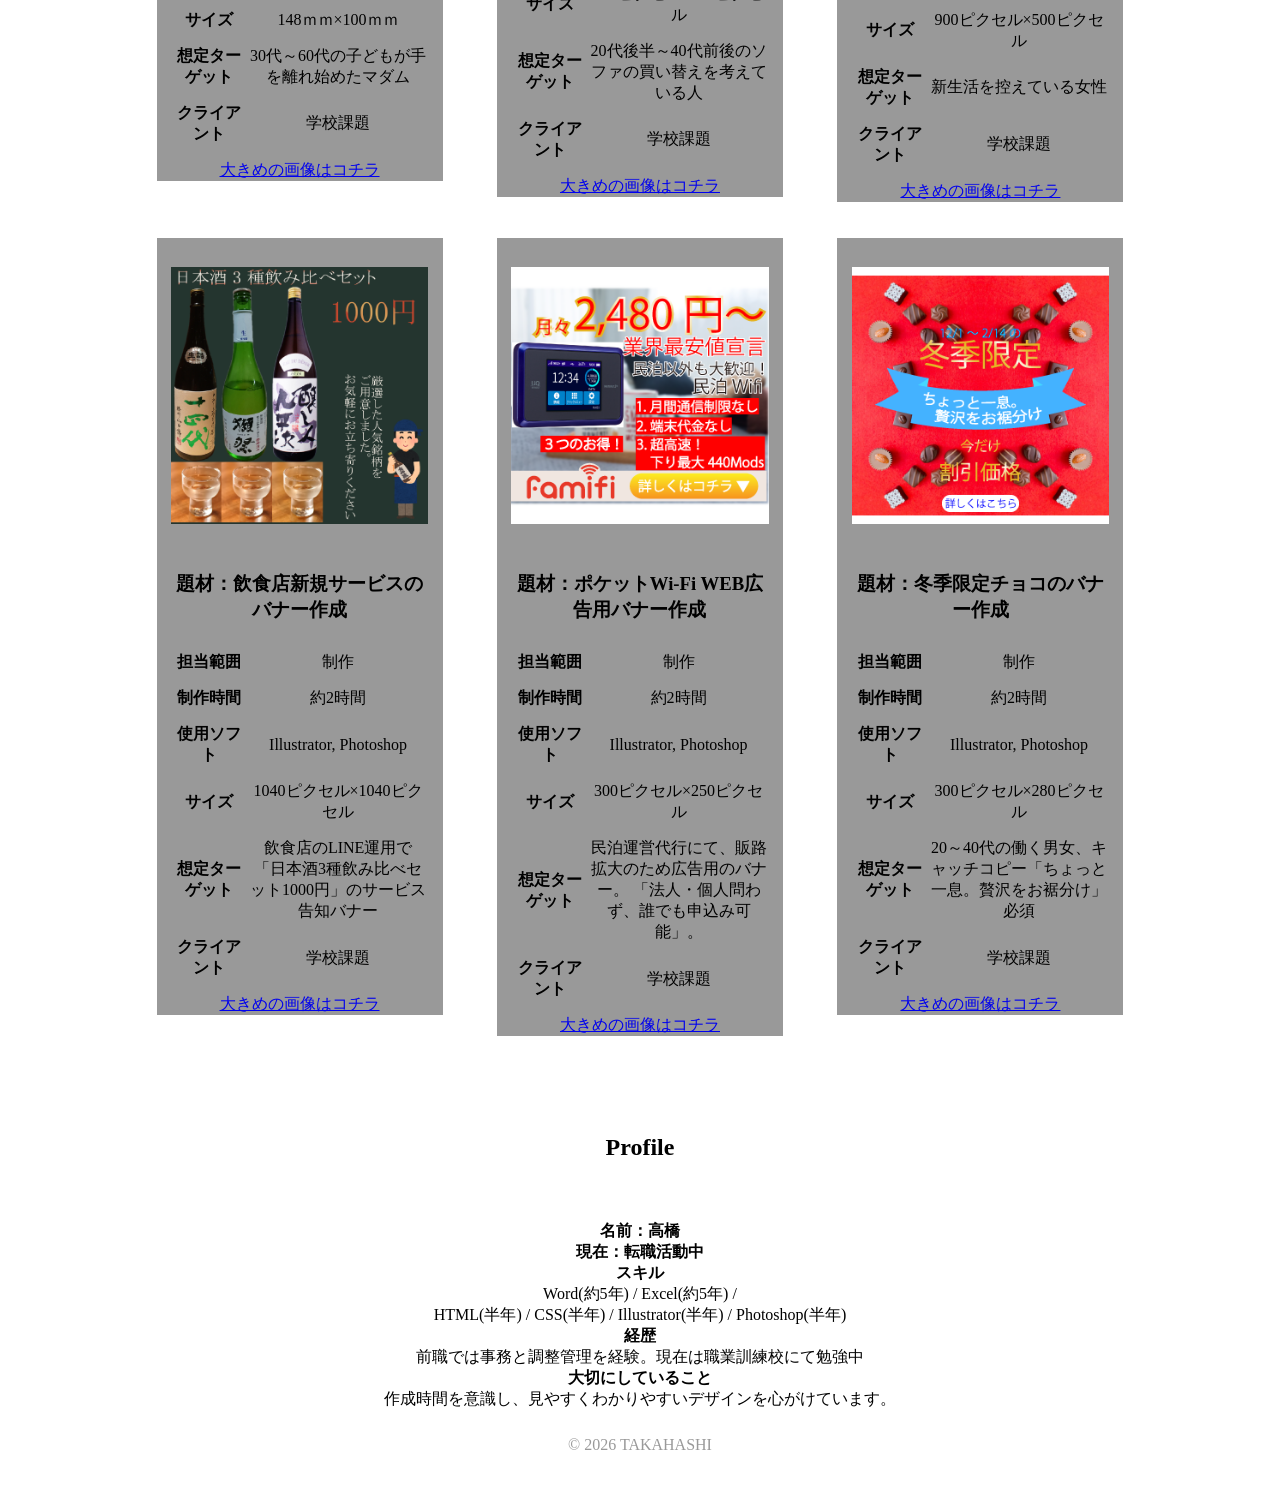
==== commit 1c35455c: "Add files via upload" ====
--- a/index.html
+++ b/index.html
@@ -2,6 +2,7 @@
 
 <head>
 <meta charset="utf-8">
+<meta name="viewport" content="width=device-width,initial-scale=1.0">
 
 <link rel="icon" href="img/favicon.ico">
 
@@ -13,14 +14,17 @@
 
 	<header>
   <h1>高橋’s　ポートフォリオ</h1>
+  <p class="mytext">日々の学びを形に。<br/>
+	丁寧なものづくりをお届けします。</p>
 	</header>
 
 <div class="wrapper">
 
 	<nav>
  <ul id="menu" class="clearfix">
-  <li><a href="#html">HTML・CSS</a></li>
-  <li><a href="#grp">Graphic</a></li>
+  <li class="mg_r"><a href="#html">HTML・CSS</a></li>
+  <li class="mg_r"><a href="#grp">Graphic</a></li>
+  <li><a href="#prf">Profile</a></li>
  </ul>
 	</nav>
 
@@ -36,21 +40,28 @@
 	<h3>題材：架空ジンギスカンのWEBサイト</h3>
 <table>
   <tr>
+	<th>担当範囲</th>
+	<td>企画、制作</td>
+  </tr>
+  <tr>
+	<th>制作時間</th>
+	<td>約8時間</td>
+  </tr>
+  <tr>
+	<th>使用ソフト</th>
+	<td>TeraPad, Illustrator, Photoshop</td>
+  </tr>
+  <tr>
 	<th>作品説明</th>
-	<td>ジンギスカン鍋専門店のLRサイト
-		写真がおいしく見えるように黒でまとめました。
-</td>
-  </tr>
-  <tr>
-	<th>制作時間</th>
-	<td>約8時間</td>
-  </tr>
-  <tr>
-	<th>使用ソフト</th>
-	<td>TeraPad, illustrator, Photoshop</td>
-  </tr>
-</table>
-<p class="mr10"><a href="html/lamb/index.html">詳細はコチラ</a></p>
+	<td>ジンギスカン鍋専門店のLPサイト
+		写真がおいしく見えるように黒でまとめました。</td>
+  </tr>
+  <tr>
+	<th>クライアント</th>
+	<td>自主制作</td>
+  </tr>
+</table>
+<p class="mr"><a href="html/lamb/index.html">詳細はコチラ</a></p>
   </div>
 
   <div class="box">
@@ -58,22 +69,30 @@
 	<h3>題材：カフェのWEBサイト</h3>
 <table>
   <tr>
+	<th>担当範囲</th>
+	<td>企画、制作</td>
+  </tr>
+  <tr>
+	<th>制作時間</th>
+	<td>約35時間</td>
+  </tr>
+  <tr>
+	<th>使用ソフト</th>
+	<td>TeraPad, Illustrator, Photoshop</td>
+  </tr>
+  <tr>
 	<th>作品説明</th>
 	<td>鮎が食べれる抹茶専門カフェをテーマに
-  緑色で素朴ながら気軽に来店できるよう分かりやすく
-  まとめました。
-</td>
-  </tr>
-  <tr>
-	<th>制作時間</th>
-	<td>約35時間</td>
-  </tr>
-  <tr>
-	<th>使用ソフト</th>
-	<td>TeraPad, illustrator, Photoshop</td>
-  </tr>
-</table>
-<p class="mr10"><a href="html/yanacafe/index.html">詳細はコチラ</a></p>
+	緑色で素朴ながら気軽に来店できるよう分かりやすく
+	まとめました。</td>
+  <tr>
+	<th>クライアント</th>
+	<td>学校課題</td>
+  </tr>
+  </tr>
+
+</table>
+<p class="mr"><a href="html/yanacafe/index.html">詳細はコチラ</a></p>
   </div>
 
   <div class="box">
@@ -81,22 +100,28 @@
 	<h3>題材：架空水族館のトップページ</h3>
 <table>
   <tr>
+	<th>担当範囲</th>
+	<td>制作</td>
+  </tr>
+  <tr>
+	<th>制作時間</th>
+	<td>約2時間</td>
+  </tr>
+  <tr>
+	<th>使用ソフト</th>
+	<td>TeraPad, Photoshop</td>
+  </tr>
+  <tr>
 	<th>作品説明</th>
-	<td>［夏の水族館］をテーマに涼しげな色合いで
-  小学校低学年までのお子様がいるファミリー層をターゲットに
-  ポップなフォントと生物の写真で可愛いデザインを
-  目指しました。</td>
-  </tr>
-  <tr>
-	<th>制作時間</th>
-	<td>約2時間</td>
-  </tr>
-  <tr>
-	<th>使用ソフト</th>
-	<td>TeraPad, Photoshop</td>
-  </tr>
-</table>
-<p class="mr10"><a href="html/aquarium/index.html">詳細はコチラ</a></p>
+	<td>［夏の水族館］をテーマにお子様のいるファミリー層がターゲットです。
+	フォントと写真で可愛いデザインを目指しました。</td>
+  </tr>
+  <tr>
+	<th>クライアント</th>
+	<td>学校課題</td>
+  </tr>
+</table>
+<p class="mr"><a href="html/aquarium/index.html">詳細はコチラ</a></p>
   </div>
 
 	</section>
@@ -112,19 +137,27 @@
 	<h3>題材：架空のビーチランキングサイト</h3>
 <table>
   <tr>
+	<th>担当範囲</th>
+	<td>制作</td>
+  </tr>
+  <tr>
+	<th>制作時間</th>
+	<td>約2時間</td>
+  </tr>
+  <tr>
+	<th>使用ソフト</th>
+	<td>TeraPad</td>
+  </tr>
+  <tr>
 	<th>作品説明</th>
 	<td>html内の各ボタンのページ内リンクと正しく配置することを目的とした作例</td>
   </tr>
   <tr>
-	<th>制作時間</th>
-	<td>約2時間</td>
-  </tr>
-  <tr>
-	<th>使用ソフト</th>
-	<td>TeraPad</td>
-  </tr>
-</table>
-<p class="mr10"><a href="html/beach/index.html">詳細はコチラ</a></p>
+	<th>クライアント</th>
+	<td>学校課題</td>
+  </tr>
+</table>
+<p class="mr"><a href="html/beach/index.html">詳細はコチラ</a></p>
   </div>
 
 	</section>
@@ -145,23 +178,31 @@
 	<h3>題材：ケーキフェアのＤＭ作成</h3>
 <table>
   <tr>
+	<th>担当範囲</th>
+	<td>制作</td>
+  </tr>
+  <tr>
+	<th>制作時間</th>
+	<td>約2時間</td>
+  </tr>
+  <tr>
+	<th>使用ソフト</th>
+	<td>Illustrator</td>
+  </tr>
+  <tr>
+	<th>サイズ</th>
+	<td>148ｍｍ×100ｍｍ</td>
+  </tr>
+  <tr>
 	<th>想定ターゲット</th>
 	<td>30代～60代の子どもが手を離れ始めたマダム</td>
   </tr>
   <tr>
-	<th>サイズ</th>
-	<td>148ｍｍ×100ｍｍ</td>
-  </tr>
-  <tr>
-	<th>制作時間</th>
-	<td>約2時間</td>
-  </tr>
-  <tr>
-	<th>使用ソフト</th>
-	<td>illustrator</td>
-  </tr>
-</table>
-<p class="mr10"><a href="link_image/dm_cake.pdf">大きめの画像はコチラ</a></p>
+	<th>クライアント</th>
+	<td>学校課題</td>
+  </tr>
+</table>
+<p class="mr"><a href="link_image/dm_cake.pdf">大きめの画像はコチラ</a></p>
   </div>
 
   <div class="box">
@@ -169,23 +210,31 @@
 	<h3>題材：ソファのバナー作成</h3>
 <table>
   <tr>
+	<th>担当範囲</th>
+	<td>制作</td>
+  </tr>
+  <tr>
+	<th>制作時間</th>
+	<td>約2時間</td>
+  </tr>
+  <tr>
+	<th>使用ソフト</th>
+	<td>Illustrator, Photoshop</td>
+  </tr>
+  <tr>
+	<th>サイズ</th>
+	<td>900ピクセル×500ピクセル</td>
+  </tr>
+  <tr>
 	<th>想定ターゲット</th>
 	<td>20代後半～40代前後のソファの買い替えを考えている人</td>
   </tr>
   <tr>
-	<th>サイズ</th>
-	<td>900ピクセル×500ピクセル</td>
-  </tr>
-  <tr>
-	<th>制作時間</th>
-	<td>約2時間</td>
-  </tr>
-  <tr>
-	<th>使用ソフト</th>
-	<td>illustrator, Photoshop</td>
-  </tr>
-</table>
-<p class="mr10"><a href="link_image/bnr_sofa.pdf">大きめの画像はコチラ</a></p>
+	<th>クライアント</th>
+	<td>学校課題</td>
+  </tr>
+</table>
+<p class="mr"><a href="link_image/bnr_sofa.pdf">大きめの画像はコチラ</a></p>
   </div>
 
   <div class="box">
@@ -193,23 +242,31 @@
 	<h3>題材：架空雑誌の広告一面作成</h3>
 <table>
   <tr>
+	<th>担当範囲</th>
+	<td>制作</td>
+  </tr>
+  <tr>
+	<th>制作時間</th>
+	<td>約2時間</td>
+  </tr>
+  <tr>
+	<th>使用ソフト</th>
+	<td>Illustrator, Photoshop</td>
+  </tr>
+  <tr>
+	<th>サイズ</th>
+	<td>900ピクセル×500ピクセル</td>
+  </tr>
+  <tr>
 	<th>想定ターゲット</th>
 	<td>新生活を控えている女性</td>
   </tr>
   <tr>
-	<th>サイズ</th>
-	<td>900ピクセル×500ピクセル</td>
-  </tr>
-  <tr>
-	<th>制作時間</th>
-	<td>約2時間</td>
-  </tr>
-  <tr>
-	<th>使用ソフト</th>
-	<td>illustrator, Photoshop</td>
-  </tr>
-</table>
-<p class="mr10"><a href="link_image/bnr_room.pdf">大きめの画像はコチラ</a></p>
+	<th>クライアント</th>
+	<td>学校課題</td>
+  </tr>
+</table>
+<p class="mr"><a href="link_image/bnr_room.pdf">大きめの画像はコチラ</a></p>
   </div>
 
 	</section>
@@ -225,23 +282,31 @@
 	<h3>題材：飲食店新規サービスのバナー作成</h3>
 <table>
   <tr>
+	<th>担当範囲</th>
+	<td>制作</td>
+  </tr>
+  <tr>
+	<th>制作時間</th>
+	<td>約2時間</td>
+  </tr>
+  <tr>
+	<th>使用ソフト</th>
+	<td>Illustrator, Photoshop</td>
+  </tr>
+  <tr>
+	<th>サイズ</th>
+	<td>1040ピクセル×1040ピクセル</td>
+  </tr>
+  <tr>
 	<th>想定ターゲット</th>
 	<td>飲食店のLINE運用で「日本酒3種飲み比べセット1000円」のサービス告知バナー</td>
   </tr>
   <tr>
-	<th>サイズ</th>
-	<td>1040ピクセル×1040ピクセル</td>
-  </tr>
-  <tr>
-	<th>制作時間</th>
-	<td>約2時間</td>
-  </tr>
-  <tr>
-	<th>使用ソフト</th>
-	<td>illustrator, Photoshop</td>
-  </tr>
-</table>
-<p class="mr10"><a href="link_image/bnr_sake.pdf">大きめの画像はコチラ</a></p>
+	<th>クライアント</th>
+	<td>学校課題</td>
+  </tr>
+</table>
+<p class="mr"><a href="link_image/bnr_sake.pdf">大きめの画像はコチラ</a></p>
   </div>
 
   <div class="box">
@@ -249,24 +314,32 @@
 	<h3>題材：ポケットWi-Fi WEB広告用バナー作成</h3>
 <table>
   <tr>
+	<th>担当範囲</th>
+	<td>制作</td>
+  </tr>
+  <tr>
+	<th>制作時間</th>
+	<td>約2時間</td>
+  </tr>
+  <tr>
+	<th>使用ソフト</th>
+	<td>Illustrator, Photoshop</td>
+  </tr>
+  <tr>
+	<th>サイズ</th>
+	<td>300ピクセル×250ピクセル</td>
+  </tr>
+  <tr>
 	<th>想定ターゲット</th>
 	<td>民泊運営代行にて、販路拡大のため広告用のバナー。
 	  「法人・個人問わず、誰でも申込み可能」。</td>
   </tr>
   <tr>
-	<th>サイズ</th>
-	<td>300ピクセル×250ピクセル</td>
-  </tr>
-  <tr>
-	<th>制作時間</th>
-	<td>約2時間</td>
-  </tr>
-  <tr>
-	<th>使用ソフト</th>
-	<td>illustrator, Photoshop</td>
-  </tr>
-</table>
-<p class="mr10"><a href="link_image/bnr_wifi.pdf">大きめの画像はコチラ</a></p>
+	<th>クライアント</th>
+	<td>学校課題</td>
+  </tr>
+</table>
+<p class="mr"><a href="link_image/bnr_wifi.pdf">大きめの画像はコチラ</a></p>
   </div>
 
   <div class="box">
@@ -274,23 +347,31 @@
 	<h3>題材：冬季限定チョコのバナー作成</h3>
 <table>
   <tr>
+	<th>担当範囲</th>
+	<td>制作</td>
+  </tr>
+  <tr>
+	<th>制作時間</th>
+	<td>約2時間</td>
+  </tr>
+  <tr>
+	<th>使用ソフト</th>
+	<td>Illustrator, Photoshop</td>
+  </tr>
+  <tr>
+	<th>サイズ</th>
+	<td>300ピクセル×280ピクセル</td>
+  </tr>
+  <tr>
 	<th>想定ターゲット</th>
 	<td>20～40代の働く男女、キャッチコピー「ちょっと一息。贅沢をお裾分け」必須</td>
   </tr>
   <tr>
-	<th>サイズ</th>
-	<td>300ピクセル×280ピクセル</td>
-  </tr>
-  <tr>
-	<th>制作時間</th>
-	<td>約2時間</td>
-  </tr>
-  <tr>
-	<th>使用ソフト</th>
-	<td>illustrator, Photoshop</td>
-  </tr>
-</table>
-<p class="mr10"><a href="link_image/bnr_chocolate.pdf">大きめの画像はコチラ</a></p>
+	<th>クライアント</th>
+	<td>学校課題</td>
+  </tr>
+</table>
+<p class="mr"><a href="link_image/bnr_chocolate.pdf">大きめの画像はコチラ</a></p>
   </div>
 
 	</section>
@@ -303,11 +384,33 @@
 	<a href="#menu">メニューへ</a>
 </p>
 
+<section id="prf">
+
+<h2>Profile</h2>
+
+<div class="prof">
+  <h4>名前：高橋</h4>
+  <h4>現在：転職活動中</h4>
+  
+  <h4>スキル</h4>
+  <p>Word(約5年) / Excel(約5年) / <br/>
+    HTML(半年) / CSS(半年) / Illustrator(半年) / Photoshop(半年)</p>
+  
+  <h4>経歴</h4>
+  <p>前職では事務と調整管理を経験。現在は職業訓練校にて勉強中</p>
+  
+  <h4>大切にしていること</h4>
+  <p>作成時間を意識し、見やすくわかりやすいデザインを心がけています。</p>
+</div>
+
+</section>
+
+
+</div><!--.wrapper-->
 
 	<footer>
 <p>&copy; 2026 TAKAHASHI</p>
 	</footer>
 
-</div><!--.wrapper-->
 </body>
 </html>
